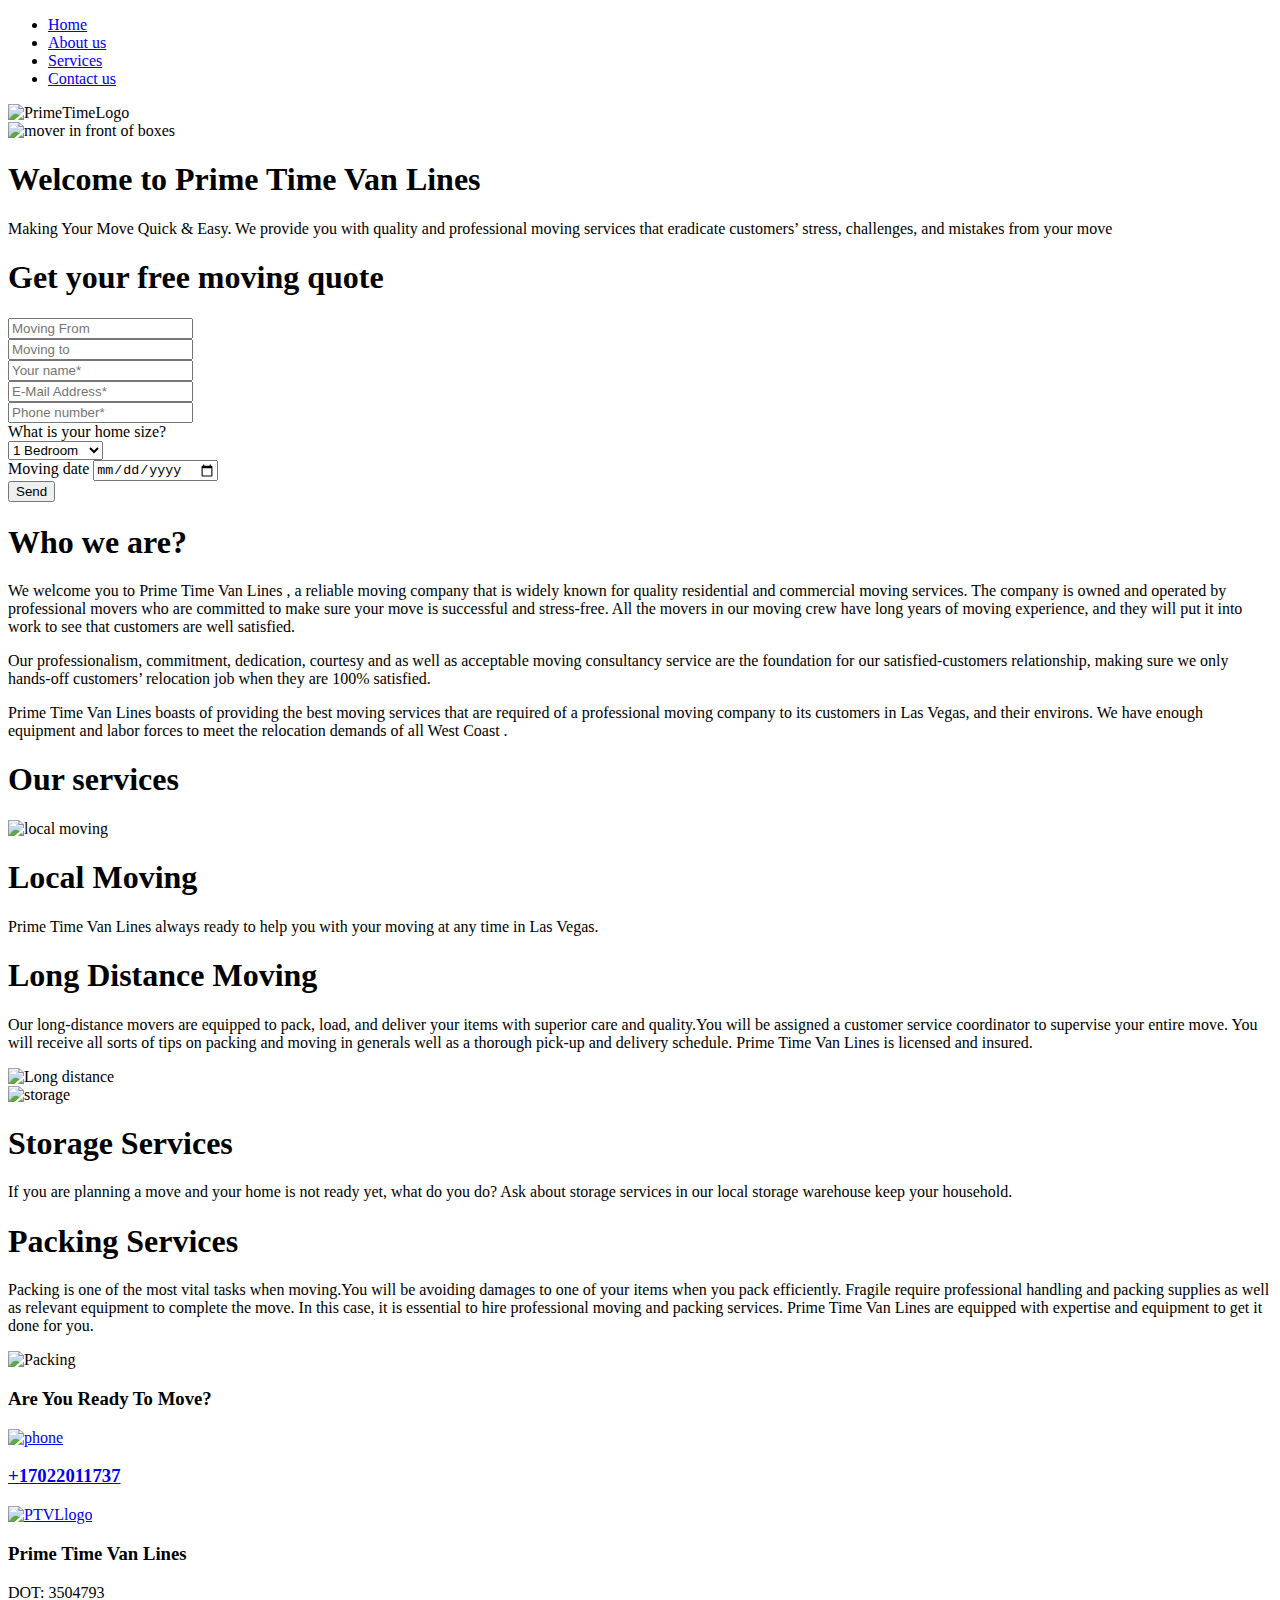
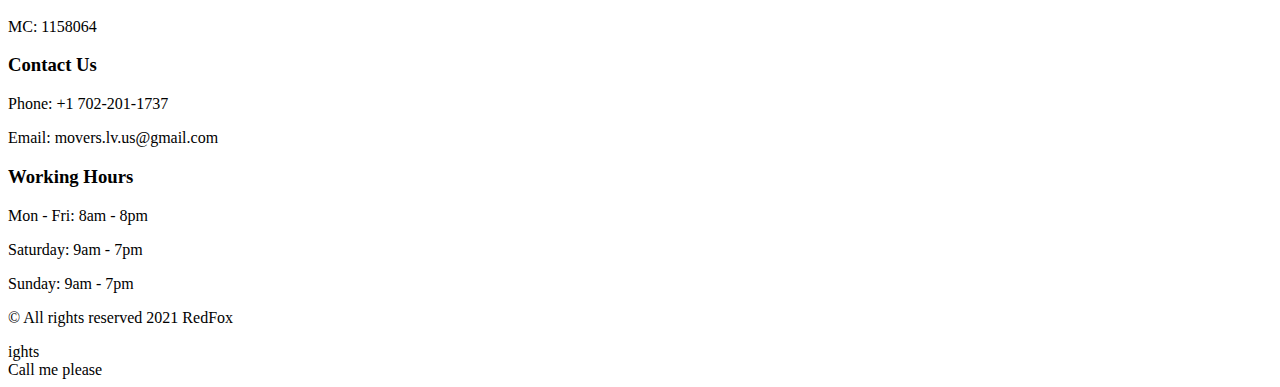
==== index.html @ 3e613876 "litle fix nav" ====
<!DOCTYPE html>
<html lang="en">
  <head>
    <meta charset="UTF-8" />
    <meta http-equiv="X-UA-Compatible" content="IE=edge" />
    <meta name="viewport" content="width=device-width, initial-scale=1.0" />
    <link
      rel="stylesheet"
      href="https://use.fontawesome.com/releases/v5.0.13/css/all.css"
    />
    <link rel="stylesheet" href="/src/css/style.css" />
    <title>PrimeTimeVanLines</title>
  </head>
  <body>
    <div class="wrapper">
      <header class="header">
        <div class="header__row">
          <nav class="header__menu menu">
            <div class="menu__icon icon-menu">
              <span></span>
              <span></span>
              <span></span>
            </div>
            <div class="menu__body">
              <ul class="menu__list">
                <li><a href="index.html" class="menu__link">Home</a></li>
                <li><a href="#about_us" class="menu__link">About us</a></li>
                <li><a href="#services" class="menu__link">Services</a></li>
                <li><a href="#contact_us" class="menu__link">Contact us</a></li>
              </ul>
            </div>
          </nav>
          <div class="header__logo">
            <img src="./src/assets/logo.jpg" alt="PrimeTimeLogo" />
          </div>
        </div>
      </header>
      <main class="page">
        <!-- header -->
        <!-- end header -->

        <!-- main page -->
        <div class="main_screen">
          <div class="main_screen_bg ibg">
            <img src="./src/assets/mainbg.jpg" alt="mover in front of boxes" />
            <div class="main_screen_cover"></div>
          </div>
          <div class="main_screen_content">
            <div class="main_screen_content_text">
              <h1>Welcome to Prime Time Van Lines</h1>
              <p>
                Making Your Move Quick & Easy. We provide you with quality and
                professional moving services that eradicate customers’ stress,
                challenges, and mistakes from your move
              </p>
            </div>
            <div class="main_screen_content_form">
              <div class="form">
                <form id="form" class="form__body">
                  <h1 class="form__title">Get your free moving quote</h1>
                  <div class="form__item__wrapper">
                    <div class="form__item">
                      <!-- <label for="movingFrom" class="form__label"
                        >Moving From</label
                      > -->
                      <input
                        type="text "
                        id="movingFrom"
                        name="movingFrom"
                        class="form__input _req"
                        placeholder="Moving From"
                      />
                    </div>

                    <div class="form__item">
                      <!-- <label for="movingTo" class="form__label"
                        >Moving To</label
                      > -->
                      <input
                        type="text "
                        id="movingTo"
                        name="movingTo"
                        class="form__input _req"
                        placeholder="Moving to"
                      />
                    </div>
                  </div>

                  <div class="form__item">
                    <!-- <label for="name" class="form__label">Your Name</label> -->
                    <input
                      type="text "
                      id="name"
                      name="name"
                      class="form__input _req"
                      placeholder="Your name*"
                    />
                  </div>
                  <div class="form__item">
                    <!-- <label for="email" class="form__label">Your Email</label> -->
                    <input
                      type="email "
                      id="email"
                      name="email"
                      class="form__input _req _email"
                      placeholder="E-Mail Address*"
                    />
                  </div>
                  <div class="form__item">
                    <!-- <label for="phone" class="form__label">Phone Number</label> -->
                    <input
                      type="text"
                      id="phone"
                      name="phone"
                      class="form__input _req"
                      placeholder="Phone number*"
                    />
                  </div>

                  <div class="form__item">
                    <div class="form__label">What is your home size?</div>
                    <!-- <div id="container2" data-type="input"></div> -->
                    <select name="homeSize" id="homeSize" class="select">
                      <option value="1Bedroom" selected>1 Bedroom</option>
                      <option value="2Bedroom">2 Bedroom</option>
                      <option value="3Bedroom">3 Bedroom</option>
                      <option value="4Bedroom">4 Bedroom</option>
                      <option value="4+Bedroom">4+ Bedroom</option>
                    </select>
                  </div>

                  <div class="form__item">
                    <label for="phone" class="form__label">Moving date</label>
                    <input
                      type="date"
                      name="movingDate"
                      id="movingDate"
                      class="form__input"
                      placeholder="Moving date"
                    />
                  </div>
                  <div class="form__item">
                    <button type="submit" class="form__button">Send</button>
                  </div>
                </form>
              </div>
            </div>
          </div>
        </div>
        <!-- end main page -->

        <!-- content -->
        <div class="content">
          <div class="container">
            <!-- About us block start -->
            <div class="about_us" id="about_us">
              <div class="about_us_title">
                <h1>Who we are?</h1>
              </div>
              <div class="about_us_title">
                <section class="text">
                  <p>
                    We welcome you to
                    <span class="bold_text">Prime Time Van Lines </span>, a
                    reliable moving company that is widely known for quality
                    residential and commercial moving services. The company is
                    owned and operated by professional movers who are committed
                    to make sure your move is successful and stress-free. All
                    the movers in our moving crew have long years of moving
                    experience, and they will put it into work to see that
                    customers are well satisfied.
                  </p>
                </section>
                <section class="text">
                  <p>
                    Our professionalism, commitment, dedication, courtesy and as
                    well as acceptable moving consultancy service are the
                    foundation for our satisfied-customers relationship, making
                    sure we only hands-off customers’ relocation job when they
                    are 100% satisfied.
                  </p>
                </section>
                <section class="text">
                  <p>
                    <span class="bold_text"> Prime Time Van Lines</span> boasts
                    of providing the best moving services that are required of a
                    professional moving company to its customers in Las Vegas,
                    and their environs. We have enough equipment and labor
                    forces to meet the relocation demands of all West Coast .
                  </p>
                </section>
              </div>
            </div>
            <!-- About us block end -->
          </div>

          <!-- Services block start -->
          <div class="service_container">
            <div class="services_title" id="services">
              <h1>Our services</h1>
            </div>
            <div class="services_wrapper">

            
            <section class="services">
              <div class="services__row reverse">
                <div class="services__column services__column_img ibg">
                  <img src="./src/assets/moving.png" alt="local moving" />
                </div>
                <div class="services__column">
                  <div class="services__content">
                    <div class="about_us">
                      <div class="about_us_title">
                        <h1>Local Moving</h1>
                      </div>
                      <div class="about_us_title">
                        <section class="text">
                          <p>
                            <span class="bold_text">Prime Time Van Lines </span
                            >always ready to help you with your moving at any
                            time in Las Vegas.
                          </p>
                        </section>
                      </div>
                    </div>
                  </div>
                </div>
              </div>
            </section>

            <section class="services">
              <div class="services__row">
                <div class="services__column">
                  <div class="services__content">
                    <div class="about_us">
                      <div class="about_us_title">
                        <h1>Long Distance Moving</h1>
                      </div>
                      <div class="about_us_title">
                        <section class="text">
                          <p>
                            Our long-distance movers are equipped to pack, load,
                            and deliver your items with superior care and
                            quality.You will be assigned a customer service
                            coordinator to supervise your entire move. You will
                            receive all sorts of tips on packing and moving in
                            generals well as a thorough pick-up and delivery
                            schedule. ​

                            <span class="bold_text">Prime Time Van Lines </span>
                            is licensed and insured.
                          </p>
                        </section>
                      </div>
                    </div>
                  </div>
                </div>
                <div class="services__column services__column_img ibg">
                  <img
                    src="./src/assets/longDistance.png"
                    alt="Long distance"
                  />
                </div>
              </div>
            </section>

            <section class="services">
              <div class="services__row reverse">
                <div class="services__column services__column_img ibg">
                  <img src="./src/assets/storage.png" alt="storage" />
                </div>
                <div class="services__column">
                  <div class="services__content">
                    <div class="about_us">
                      <div class="about_us_title">
                        <h1>Storage Services</h1>
                      </div>
                      <div class="about_us_title">
                        <section class="text">
                          <p>
                            If you are planning a move and your home is not
                            ready yet, what do you do? Ask about storage
                            services in our local storage warehouse keep your
                            household.
                          </p>
                        </section>
                      </div>
                    </div>
                  </div>
                </div>
              </div>
            </section>
            <section class="services">
              <div class="services__row">
                <div class="services__column">
                  <div class="services__content">
                    <div class="about_us">
                      <div class="about_us_title">
                        <h1>Packing Services</h1>
                      </div>
                      <div class="about_us_title">
                        <section class="text">
                          <p>
                            Packing is one of the most vital tasks when
                            moving.You will be avoiding damages to one of your
                            items when you pack efficiently. Fragile require
                            professional handling and packing supplies as well
                            as relevant equipment to complete the move. In this
                            case, it is essential to hire professional moving
                            and packing services.
                            <span class="bold_text">Prime Time Van Lines </span>
                            are equipped with expertise and equipment to get it
                            done for you.
                          </p>
                        </section>
                      </div>
                    </div>
                  </div>
                </div>
                <div class="services__column services__column_img ibg">
                  <img src="./src/assets/packing.png" alt="Packing" />
                </div>
              </div>
            </section>
            </div>
          </div>
          <!-- Services block end -->
        </div>
        <!-- content -->
        <!-- Ready to move start-->
        <div class="readytomove_container">
          <div class="readytomove_text">
            <h3>Are You Ready To Move?</h3>
          </div>
          <div class="readytomove_phone">
            <a href="tel:+17022011737">
              <div class="number_wrapper">
                <div class="number_icon">
                  <img src="./src/assets/telephone-forward.svg" alt="phone" />
                </div>
                <div class="number_phone">
                  <h3>+17022011737</h3>
                </div>
              </div>
            </a>
          </div>
        </div>
        <!-- Ready to move end -->

        <!-- footer -->
        <footer class="footer" id='contact_us'>
          <div class="footer_row">
            <div class="footer_col">
              <div class="footer_col_info">
                <div class="footer_col_info_logo ">
                  <a href="index.html">
                    <img src="./src/assets/darklogo.png" alt="PTVLlogo" />
                  </a>
                </div>
                <div class="footer_col_info_dot">
                  <h3>Prime Time Van Lines</h3>
                  <p>DOT: 3504793</p>
                  <p>MC: 1158064</p>
                </div>
              </div>
            </div>
            <div class="footer_col">
              <div class="footer_col_info">
                <div class="footer_col_info_dot">
                  <h3>Contact Us</h3>
                  <p>Phone: +1 702-201-1737</p>
                  <p>Email: movers.lv.us@gmail.com</p>
                </div>
              </div>
            </div>
            <div class="footer_col">
              <div class="footer_col_info">
                <div class="footer_col_info_dot">
                  <h3>Working Hours</h3>
                  <p>Mon - Fri: 8am - 8pm</p>
                  <p>Saturday: 9am - 7pm</p>
                  <p>Sunday: 9am - 7pm</p>
                </div>
              </div>
            </div>
          </div>
          <div class="footer_row">
            <div class="footer_rights">
              <p>&#169 All rights reserved 2021 RedFox</p>
            </div>
            ights
          </div>
        </footer>
        <!-- end footer -->
      </main>
    </div>
    <div class="callme">
      Call me please
    </div>

    <script src="https://code.jquery.com/jquery-3.5.1.min.js"></script>
    <script src="./scripts/scripts.js"></script>
    <script src="./scripts/form.js"></script>
  </body>
</html>
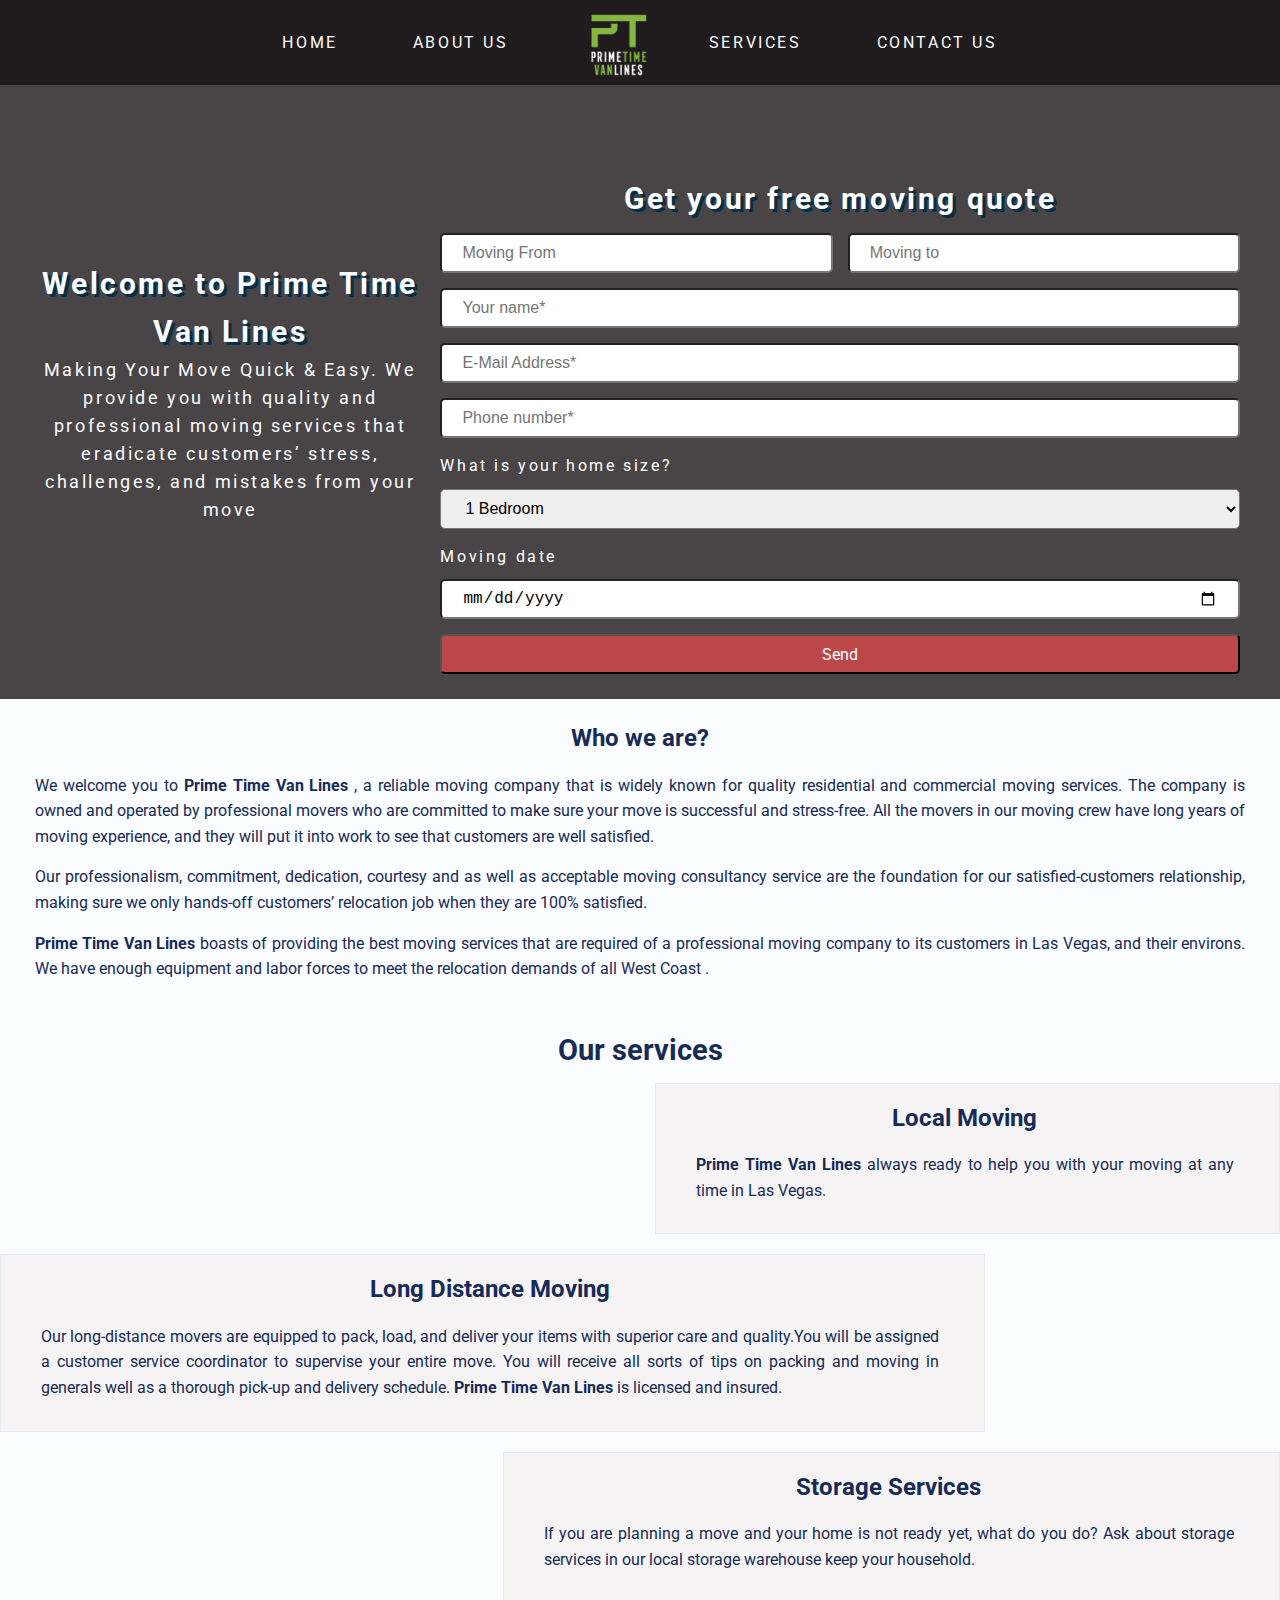
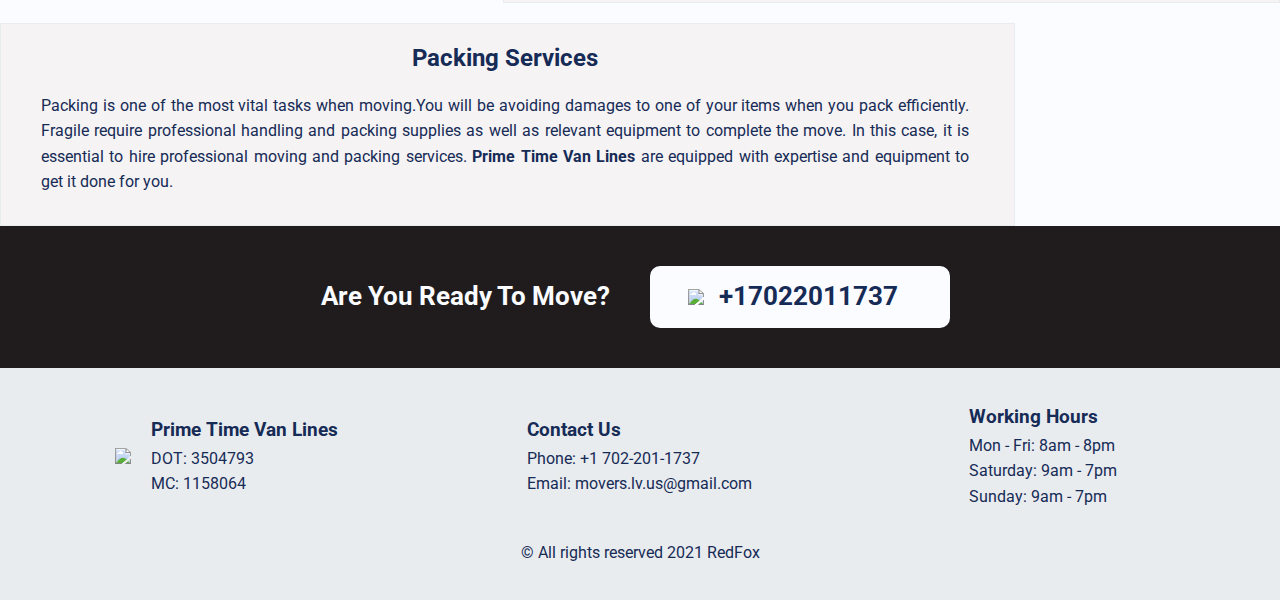
==== commit 44952f40: "mobile version fix + smooth scroll" ====
--- a/index.html
+++ b/index.html
@@ -13,7 +13,7 @@
   </head>
   <body>
     <div class="wrapper">
-      <header class="header">
+      <header class="header" id='home'>
         <div class="header__row">
           <nav class="header__menu menu">
             <div class="menu__icon icon-menu">
@@ -23,7 +23,7 @@
             </div>
             <div class="menu__body">
               <ul class="menu__list">
-                <li><a href="index.html" class="menu__link">Home</a></li>
+                <li><a href="#home" class="menu__link">Home</a></li>
                 <li><a href="#about_us" class="menu__link">About us</a></li>
                 <li><a href="#services" class="menu__link">Services</a></li>
                 <li><a href="#contact_us" class="menu__link">Contact us</a></li>
@@ -31,7 +31,7 @@
             </div>
           </nav>
           <div class="header__logo">
-            <img src="./src/assets/logo.jpg" alt="PrimeTimeLogo" />
+            <img src="./src/assets/sasha.png" alt="PrimeTimeLogo" />
           </div>
         </div>
       </header>
@@ -155,7 +155,7 @@
             <!-- About us block start -->
             <div class="about_us" id="about_us">
               <div class="about_us_title">
-                <h1>Who we are?</h1>
+                <h2>Who we are?</h2>
               </div>
               <div class="about_us_title">
                 <section class="text">
@@ -197,7 +197,7 @@
           <!-- Services block start -->
           <div class="service_container">
             <div class="services_title" id="services">
-              <h1>Our services</h1>
+              <h2>Our services</h2>
             </div>
             <div class="services_wrapper">
 
@@ -211,7 +211,7 @@
                   <div class="services__content">
                     <div class="about_us">
                       <div class="about_us_title">
-                        <h1>Local Moving</h1>
+                        <h2>Local Moving</h2>
                       </div>
                       <div class="about_us_title">
                         <section class="text">
@@ -234,7 +234,7 @@
                   <div class="services__content">
                     <div class="about_us">
                       <div class="about_us_title">
-                        <h1>Long Distance Moving</h1>
+                        <h2>Long Distance Moving</h2>
                       </div>
                       <div class="about_us_title">
                         <section class="text">
@@ -273,7 +273,7 @@
                   <div class="services__content">
                     <div class="about_us">
                       <div class="about_us_title">
-                        <h1>Storage Services</h1>
+                        <h2>Storage Services</h2>
                       </div>
                       <div class="about_us_title">
                         <section class="text">
@@ -296,7 +296,7 @@
                   <div class="services__content">
                     <div class="about_us">
                       <div class="about_us_title">
-                        <h1>Packing Services</h1>
+                        <h2>Packing Services</h2>
                       </div>
                       <div class="about_us_title">
                         <section class="text">
@@ -348,8 +348,9 @@
         <!-- Ready to move end -->
 
         <!-- footer -->
-        <footer class="footer" id='contact_us'>
-          <div class="footer_row">
+        <footer class="footer">
+          <div id='contact_us'>
+           <div class="footer_row">
             <div class="footer_col">
               <div class="footer_col_info">
                 <div class="footer_col_info_logo ">
@@ -383,9 +384,11 @@
                 </div>
               </div>
             </div>
-          </div>
-          <div class="footer_row">
-            <div class="footer_rights">
+           </div>
+          </div>
+           
+           <div class="footer_row">
+             <div class="footer_rights">
               <p>&#169 All rights reserved 2021 RedFox</p>
             </div>
             ights
@@ -394,9 +397,13 @@
         <!-- end footer -->
       </main>
     </div>
-    <div class="callme">
-      Call me please
-    </div>
+    <a href="#home">
+    <div class="gotobtn" id="goToHome">
+        <div class="btn_icon">
+          <i class="fas fa-chevron-up"></i>
+        </div>
+      </div>
+    </a>
 
     <script src="https://code.jquery.com/jquery-3.5.1.min.js"></script>
     <script src="./scripts/scripts.js"></script>
--- a/src/css/style.css
+++ b/src/css/style.css
@@ -0,0 +1,1239 @@
+@import url("https://fonts.googleapis.com/css2?family=Roboto:wght@300;400;500&display=swap");
+@import url("https://fonts.googleapis.com/css2?family=Roboto:wght@300;400;500&display=swap");
+@import url("https://fonts.googleapis.com/css2?family=Roboto:wght@300;400;500&display=swap");
+@import url("https://fonts.googleapis.com/css2?family=Roboto:wght@300;400;500&display=swap");
+@import url("https://fonts.googleapis.com/css2?family=Roboto:wght@300;400;500&display=swap");
+@import url("https://fonts.googleapis.com/css2?family=Roboto:wght@300;400;500&display=swap");
+@import url("https://fonts.googleapis.com/css2?family=Roboto:wght@300;400;500&display=swap");
+@import url("https://fonts.googleapis.com/css2?family=Roboto:wght@300;400;500&display=swap");
+@import url("https://fonts.googleapis.com/css2?family=Roboto:wght@300;400;500&display=swap");
+.ibg {
+  background-repeat: no-repeat;
+  background-size: cover;
+  background-position: center;
+}
+
+.ibg img {
+  display: none;
+}
+
+.header {
+  width: 100%;
+  left: 0;
+  top: 0px;
+  background-color: #201c1d;
+}
+
+.header__row {
+  display: -webkit-box;
+  display: -ms-flexbox;
+  display: flex;
+  -webkit-box-orient: vertical;
+  -webkit-box-direction: normal;
+      -ms-flex-direction: column;
+          flex-direction: column;
+  font-size: 0;
+  -webkit-box-pack: center;
+      -ms-flex-pack: center;
+          justify-content: center;
+  -webkit-box-align: center;
+      -ms-flex-align: center;
+          align-items: center;
+  height: 85px;
+}
+
+.header__logo {
+  position: absolute;
+  left: 50%;
+  top: 0px;
+  -webkit-transform: translate(-75%, 0);
+          transform: translate(-75%, 0);
+}
+
+.header__logo img {
+  height: 90px;
+}
+
+@media (max-width: 805px) {
+  .header__logo {
+    position: absolute;
+    left: 50%;
+    top: 0px;
+    -webkit-transform: translate(-50%, 0);
+            transform: translate(-50%, 0);
+    z-index: 5;
+  }
+  .header__logo img {
+    height: 85px;
+  }
+}
+
+.menu__icon {
+  z-index: 5;
+}
+
+.menu__body.active {
+  z-index: 5;
+}
+
+.menu__list {
+  position: relative;
+  top: 30%;
+  display: -webkit-box;
+  display: -ms-flexbox;
+  display: flex;
+  font-size: 0;
+}
+
+.menu__list li {
+  padding: 0 37.5px;
+}
+
+.menu__list li:nth-child(2) {
+  padding: 0 100px 0 37.5px;
+}
+
+.menu__list li:nth-child(3) {
+  padding: 0 37.5px 0 100px;
+}
+
+.menu__link {
+  height: 10px;
+  color: #fafcff;
+  font-size: 1rem;
+  text-transform: uppercase;
+  letter-spacing: 2.6px;
+  text-decoration: none;
+  -webkit-transition: all 0.3s ease-in-out;
+  transition: all 0.3s ease-in-out;
+}
+
+.menu__link:hover {
+  color: #55a630;
+}
+
+@media (max-width: 805px) {
+  .menu__body {
+    position: fixed;
+    width: 100%;
+    height: 100%;
+    left: 0;
+    top: 0;
+    background-color: #162b56;
+    padding: 0;
+    overflow: auto;
+    -webkit-transform: translate(0px, -100%);
+            transform: translate(0px, -100%);
+    -webkit-transition: all 0.3s ease-in-out;
+    transition: all 0.3s ease-in-out;
+    z-index: 5;
+  }
+  .menu__body.active {
+    -webkit-transform: translate(0);
+            transform: translate(0);
+    z-index: 5;
+  }
+  .menu__list {
+    -webkit-box-orient: vertical;
+    -webkit-box-direction: normal;
+        -ms-flex-direction: column;
+            flex-direction: column;
+    -webkit-box-pack: center;
+        -ms-flex-pack: center;
+            justify-content: center;
+    -webkit-box-align: center;
+        -ms-flex-align: center;
+            align-items: center;
+  }
+  .menu__list li {
+    padding: 0 0 35px 0;
+  }
+  .menu__list li:nth-child(2), .menu__list li:nth-child(3) {
+    padding: 0 0 35px 0;
+  }
+  .menu__link {
+    font-size: 1.1rem;
+  }
+}
+
+@media (max-width: 805px) {
+  .icon-menu {
+    display: block;
+    position: absolute;
+    top: 30px;
+    right: 25px;
+    width: 30px;
+    height: 18px;
+    cursor: pointer;
+    z-index: 6;
+  }
+  .icon-menu span {
+    -webkit-transition: all 0.3s ease;
+    transition: all 0.3s ease;
+    top: 8px;
+    left: 0;
+    position: absolute;
+    width: 100%;
+    height: 2px;
+    background-color: #fff;
+    z-index: 6;
+  }
+  .icon-menu span:first-child {
+    z-index: 6;
+    top: 0px;
+  }
+  .icon-menu span:last-child {
+    top: auto;
+    z-index: 6;
+    bottom: 0px;
+  }
+  .icon-menu.active span {
+    z-index: 6;
+    -webkit-transform: scale(0);
+            transform: scale(0);
+  }
+  .icon-menu.active span:first-child {
+    -webkit-transform: rotate(-45deg);
+            transform: rotate(-45deg);
+    z-index: 6;
+    top: 8px;
+  }
+  .icon-menu.active span:last-child {
+    -webkit-transform: rotate(45deg);
+            transform: rotate(45deg);
+    z-index: 5;
+    bottom: 8px;
+  }
+}
+
+.content {
+  background-color: #fafcff;
+}
+
+.form {
+  display: -webkit-box;
+  display: -ms-flexbox;
+  display: flex;
+  width: 100%;
+  max-width: 1100px;
+  color: #fff;
+  display: flex;
+  padding: 20px 40px 20px 0px;
+}
+
+@media (max-width: 805px) {
+  .form {
+    -webkit-box-align: end;
+        -ms-flex-align: end;
+            align-items: end;
+    -webkit-box-pack: end;
+        -ms-flex-pack: end;
+            justify-content: end;
+    width: 100%;
+    padding: 20px;
+    padding-top: 0;
+  }
+}
+
+@media (max-width: 376px) {
+  .form {
+    width: 100%;
+    -webkit-box-align: start;
+        -ms-flex-align: start;
+            align-items: start;
+  }
+}
+
+.form * {
+  outline: none;
+}
+
+.form__body {
+  position: relative;
+  display: -webkit-box;
+  display: -ms-flexbox;
+  display: flex;
+  -webkit-box-orient: vertical;
+  -webkit-box-direction: normal;
+      -ms-flex-direction: column;
+          flex-direction: column;
+  width: 100%;
+  margin-top: 70px;
+}
+
+@media (max-width: 805px) {
+  .form__body {
+    margin-top: 0px;
+  }
+}
+
+.form__body::after {
+  content: '';
+  position: absolute;
+  top: 0;
+  left: 0;
+  width: 100%;
+  height: 100%;
+  background: rgba(51, 51, 51, 0.12) url("/src/assets/loader.gif") center/150px no-repeat;
+  opacity: 0;
+  visibility: hidden;
+  -webkit-transition: all 0.3s ease;
+  transition: all 0.3s ease;
+}
+
+.form__body._sending::after {
+  opacity: 1;
+  visibility: visible;
+}
+
+.form__title {
+  font-size: 30px;
+  text-align: center;
+  text-shadow: 3px 3px #003049;
+  margin-bottom: 10px;
+}
+
+@media (max-width: 376px) {
+  .form__title {
+    font-size: 1.4rem;
+  }
+}
+
+.form__item__wrapper {
+  display: -webkit-box;
+  display: -ms-flexbox;
+  display: flex;
+  width: 100%;
+}
+
+.form__item__wrapper .form__item:first-child {
+  margin-right: 15px;
+}
+
+.form__item__wrapper:first-child {
+  margin: 30px;
+}
+
+.form__item {
+  width: 100%;
+  margin: 0 0px 5px 0;
+}
+
+.form__label {
+  font-size: 1rem;
+  display: block;
+  margin-bottom: 10px;
+}
+
+.form__input {
+  height: 40px;
+  padding: 0 20px;
+  margin: 0 0 10px 0;
+  border-radius: 5px;
+  width: 100%;
+  font-size: 16px;
+  -webkit-transition: all 0.3s ease;
+  transition: all 0.3s ease;
+}
+
+.form__input:focus {
+  -webkit-box-shadow: 0 0 15px #fafcff;
+          box-shadow: 0 0 15px #fafcff;
+}
+
+.form__input._error {
+  -webkit-box-shadow: 0 0 10px red;
+          box-shadow: 0 0 10px red;
+}
+
+.select {
+  height: 40px;
+  padding: 0 20px;
+  margin: 0 0 10px 0;
+  border-radius: 5px;
+  width: 100%;
+  font-size: 16px;
+}
+
+.form__button {
+  width: 100%;
+  display: -webkit-box;
+  display: -ms-flexbox;
+  display: flex;
+  -webkit-box-pack: center;
+      -ms-flex-pack: center;
+          justify-content: center;
+  -webkit-box-align: center;
+      -ms-flex-align: center;
+          align-items: center;
+  min-height: 40px;
+  border-radius: 5px;
+  background-color: #bc4749;
+  color: #fff;
+  font-size: 1rem;
+  font-family: 'Roboto', sans-serif;
+  -webkit-transition: all 0.3s ease-in-out;
+  transition: all 0.3s ease-in-out;
+}
+
+@media (max-width: 805px) {
+  .form__button {
+    background-color: #55a630;
+  }
+}
+
+.form__button:hover {
+  background-color: #55a630;
+}
+
+.form__button:active {
+  top: 3px;
+  -webkit-box-shadow: 0 2px 0 #003049;
+          box-shadow: 0 2px 0 #003049;
+}
+
+.loading {
+  height: 100%;
+  width: 100%;
+}
+
+.about_us {
+  display: -webkit-box;
+  display: -ms-flexbox;
+  display: flex;
+  -webkit-box-orient: vertical;
+  -webkit-box-direction: normal;
+      -ms-flex-direction: column;
+          flex-direction: column;
+  -webkit-box-pack: center;
+      -ms-flex-pack: center;
+          justify-content: center;
+  -webkit-box-align: center;
+      -ms-flex-align: center;
+          align-items: center;
+  color: #162b56;
+  padding: 5px 20px;
+}
+
+@media (max-width: 805px) {
+  .about_us {
+    padding: 10px 10px;
+  }
+}
+
+.about_us_title {
+  font-size: 1rem;
+  text-align: justify;
+}
+
+.text {
+  margin: 15px 0;
+}
+
+.text .bold_text {
+  font-weight: bold;
+}
+
+.service_container {
+  padding: 0;
+  display: -webkit-box;
+  display: -ms-flexbox;
+  display: flex;
+  -webkit-box-orient: vertical;
+  -webkit-box-direction: normal;
+      -ms-flex-direction: column;
+          flex-direction: column;
+}
+
+.services_wrapper {
+  display: -webkit-box;
+  display: -ms-flexbox;
+  display: flex;
+  -webkit-box-orient: vertical;
+  -webkit-box-direction: normal;
+      -ms-flex-direction: column;
+          flex-direction: column;
+}
+
+@media (min-width: 1450px) {
+  .services_wrapper {
+    -webkit-box-orient: horizontal;
+    -webkit-box-direction: normal;
+        -ms-flex-direction: row;
+            flex-direction: row;
+    -ms-flex-wrap: wrap;
+        flex-wrap: wrap;
+  }
+}
+
+.services {
+  margin-bottom: 20px;
+}
+
+.services:last-child {
+  margin-bottom: 0;
+}
+
+@media (min-width: 1450px) {
+  .services {
+    display: -webkit-box;
+    display: -ms-flexbox;
+    display: flex;
+    -ms-flex-wrap: wrap;
+        flex-wrap: wrap;
+    width: 50%;
+    margin-bottom: 20px;
+  }
+  .services:nth-child(3) {
+    margin-bottom: 0;
+  }
+}
+
+.services_title {
+  font-size: 1.2rem;
+  color: #162b56;
+  text-align: center;
+  padding: 10px;
+}
+
+.services__row {
+  width: 100%;
+  display: -webkit-box;
+  display: -ms-flexbox;
+  display: flex;
+  -webkit-box-orient: horizontal;
+  -webkit-box-direction: normal;
+      -ms-flex-direction: row;
+          flex-direction: row;
+}
+
+@media (max-width: 805px) {
+  .services__row {
+    -webkit-box-orient: vertical;
+    -webkit-box-direction: normal;
+        -ms-flex-direction: column;
+            flex-direction: column;
+  }
+}
+
+@media (min-width: 1450px) {
+  .services__row {
+    display: -webkit-box;
+    display: -ms-flexbox;
+    display: flex;
+    -webkit-box-orient: vertical;
+    -webkit-box-direction: normal;
+        -ms-flex-direction: column;
+            flex-direction: column;
+  }
+}
+
+@media (min-width: 1450px) {
+  .services__column {
+    height: 50%;
+  }
+}
+
+.services__column_img {
+  -webkit-box-flex: 0;
+      -ms-flex: 0 1 60%;
+          flex: 0 1 60%;
+}
+
+@media (max-width: 805px) {
+  .services__column_img {
+    height: auto;
+    padding: 20%;
+  }
+}
+
+@media (min-width: 1450px) {
+  .services__column_img {
+    padding: 35%;
+  }
+}
+
+.services__content {
+  display: -webkit-box;
+  display: -ms-flexbox;
+  display: flex;
+  -webkit-box-align: center;
+      -ms-flex-align: center;
+          align-items: center;
+  -webkit-box-pack: center;
+      -ms-flex-pack: center;
+          justify-content: center;
+  padding: 10px 25px 10px 20px;
+  text-align: center;
+  background-color: #f5f3f4;
+  border: 1px solid #e9ecef;
+}
+
+@media (max-width: 805px) {
+  .services__content {
+    padding: 10px;
+  }
+}
+
+@media (max-width: 376px) {
+  .services__content {
+    padding: 0px;
+  }
+}
+
+@media (min-width: 1450px) {
+  .services__content {
+    height: 100%;
+  }
+}
+
+@media (max-width: 805px) {
+  .reverse {
+    -webkit-box-orient: vertical;
+    -webkit-box-direction: reverse;
+        -ms-flex-direction: column-reverse;
+            flex-direction: column-reverse;
+  }
+}
+
+@media (min-width: 1450px) {
+  .reverse {
+    -webkit-box-orient: vertical;
+    -webkit-box-direction: reverse;
+        -ms-flex-direction: column-reverse;
+            flex-direction: column-reverse;
+  }
+}
+
+.readytomove_container {
+  display: -webkit-box;
+  display: -ms-flexbox;
+  display: flex;
+  -webkit-box-orient: horizontal;
+  -webkit-box-direction: normal;
+      -ms-flex-direction: row;
+          flex-direction: row;
+  height: 100%;
+  width: 100%;
+  -webkit-box-align: center;
+      -ms-flex-align: center;
+          align-items: center;
+  -webkit-box-pack: center;
+      -ms-flex-pack: center;
+          justify-content: center;
+  background-color: #201c1d;
+  padding: 20px;
+}
+
+@media (max-width: 805px) {
+  .readytomove_container {
+    -webkit-box-orient: vertical;
+    -webkit-box-direction: normal;
+        -ms-flex-direction: column;
+            flex-direction: column;
+  }
+}
+
+@media (max-width: 376px) {
+  .readytomove_container {
+    padding: 10px;
+  }
+}
+
+.readytomove_text {
+  font-size: 1.4rem;
+  color: #fafcff;
+  width: 50%;
+  text-align: end;
+  padding: 30px;
+}
+
+@media (max-width: 805px) {
+  .readytomove_text {
+    text-align: center;
+    width: 100%;
+    padding: 10px;
+  }
+}
+
+.readytomove_phone {
+  display: block;
+  width: 50%;
+  padding: 10px;
+}
+
+@media (max-width: 805px) {
+  .readytomove_phone {
+    width: 80%;
+    padding: 5px;
+  }
+}
+
+@media (max-width: 376px) {
+  .readytomove_phone {
+    width: 100%;
+  }
+}
+
+.number_wrapper {
+  cursor: pointer;
+  display: -webkit-box;
+  display: -ms-flexbox;
+  display: flex;
+  -webkit-box-align: center;
+      -ms-flex-align: center;
+          align-items: center;
+  -webkit-box-pack: center;
+      -ms-flex-pack: center;
+          justify-content: center;
+  background-color: #fafcff;
+  width: 50%;
+  border-radius: 10px;
+  padding: 10px 20px;
+  color: #162b56;
+  -webkit-transition: all 0.3s ease-in-out;
+  transition: all 0.3s ease-in-out;
+}
+
+.number_wrapper:hover {
+  background-color: #55a630;
+  color: #e9ecef;
+}
+
+@media (max-width: 1130px) {
+  .number_wrapper {
+    width: 70%;
+  }
+}
+
+@media (max-width: 805px) {
+  .number_wrapper {
+    background-color: #55a630;
+    color: #e9ecef;
+    width: 100%;
+  }
+}
+
+@media (max-width: 376px) {
+  .number_wrapper {
+    width: 100%;
+  }
+}
+
+.number_phone {
+  font-size: 1.4rem;
+  margin: 0 15px;
+}
+
+.number_icon {
+  height: 100%;
+}
+
+.number_icon img {
+  height: 25px;
+  -o-object-fit: cover;
+     object-fit: cover;
+}
+
+.footer {
+  display: -webkit-box;
+  display: -ms-flexbox;
+  display: flex;
+  -webkit-box-orient: vertical;
+  -webkit-box-direction: normal;
+      -ms-flex-direction: column;
+          flex-direction: column;
+  width: 100%;
+  width: 100%;
+  padding: 20px;
+}
+
+@media (max-width: 435px) {
+  .footer {
+    padding-top: 0;
+  }
+}
+
+.footer_row {
+  display: -webkit-box;
+  display: -ms-flexbox;
+  display: flex;
+  -webkit-box-orient: horizontal;
+  -webkit-box-direction: normal;
+      -ms-flex-direction: row;
+          flex-direction: row;
+  -webkit-box-align: center;
+      -ms-flex-align: center;
+          align-items: center;
+  -webkit-box-pack: center;
+      -ms-flex-pack: center;
+          justify-content: center;
+  padding: 15px;
+  width: 100%;
+}
+
+@media (max-width: 435px) {
+  .footer_row:last-child {
+    padding-bottom: 0;
+    margin-top: 10px;
+  }
+}
+
+@media (max-width: 920px) {
+  .footer_row {
+    -webkit-box-orient: vertical;
+    -webkit-box-direction: normal;
+        -ms-flex-direction: column;
+            flex-direction: column;
+    -webkit-box-align: start;
+        -ms-flex-align: start;
+            align-items: start;
+    padding-top: 0;
+  }
+}
+
+.footer_col {
+  display: -webkit-box;
+  display: -ms-flexbox;
+  display: flex;
+  width: 100%;
+}
+
+.footer_col_info {
+  display: -webkit-box;
+  display: -ms-flexbox;
+  display: flex;
+  -webkit-box-align: center;
+      -ms-flex-align: center;
+          align-items: center;
+  -webkit-box-pack: center;
+      -ms-flex-pack: center;
+          justify-content: center;
+  width: 100%;
+}
+
+@media (max-width: 920px) {
+  .footer_col_info {
+    margin-top: 25px;
+    -webkit-box-pack: start;
+        -ms-flex-pack: start;
+            justify-content: start;
+  }
+}
+
+.footer_col_info_dot {
+  margin: 0 20px;
+  font-size: 1rem;
+  color: #162b56;
+  -webkit-box-align: center;
+      -ms-flex-align: center;
+          align-items: center;
+}
+
+@media (max-width: 435px) {
+  .footer_col_info {
+    -webkit-box-orient: vertical;
+    -webkit-box-direction: normal;
+        -ms-flex-direction: column;
+            flex-direction: column;
+    -webkit-box-pack: start;
+        -ms-flex-pack: start;
+            justify-content: start;
+    -webkit-box-align: start;
+        -ms-flex-align: start;
+            align-items: start;
+  }
+}
+
+@media (max-width: 920px) {
+  .footer_col_info_logo {
+    margin: 0 20px;
+  }
+}
+
+@media (max-width: 435px) {
+  .footer_col_info_logo {
+    margin: 20px;
+  }
+}
+
+.footer_col img {
+  height: 80px;
+}
+
+.footer_rights {
+  display: -webkit-box;
+  display: -ms-flexbox;
+  display: flex;
+  -webkit-box-align: center;
+      -ms-flex-align: center;
+          align-items: center;
+  text-align: center;
+  -webkit-box-pack: center;
+      -ms-flex-pack: center;
+          justify-content: center;
+  width: 100%;
+  font-size: 1rem;
+  color: #162b56;
+}
+
+* {
+  -webkit-box-sizing: border-box;
+          box-sizing: border-box;
+  margin: 0;
+  padding: 0;
+}
+
+html {
+  height: 100%;
+}
+
+body {
+  background-color: #e9ecef;
+  color: #162b56;
+  font-family: 'Roboto', sans-serif;
+  line-height: 1.6;
+  height: 100%;
+  overflow-x: hidden;
+  overflow-y: scroll;
+  z-index: -2;
+}
+
+body.lock {
+  overflow: hidden;
+}
+
+.wrapper {
+  overflow: hidden;
+  min-height: 100%;
+}
+
+.container {
+  display: -webkit-box;
+  display: -ms-flexbox;
+  display: flex;
+  -webkit-box-align: center;
+      -ms-flex-align: center;
+          align-items: center;
+  -webkit-box-pack: center;
+      -ms-flex-pack: center;
+          justify-content: center;
+  max-width: 100%;
+  padding: 15px 15px;
+}
+
+@media (max-width: 376px) {
+  .container {
+    padding: 5px 5px;
+  }
+}
+
+a {
+  text-decoration: none;
+}
+
+.page {
+  width: 100%;
+  min-height: 100%;
+  display: -webkit-box;
+  display: -ms-flexbox;
+  display: flex;
+  font-size: 0;
+  -webkit-box-orient: vertical;
+  -webkit-box-direction: normal;
+      -ms-flex-direction: column;
+          flex-direction: column;
+  margin: 0;
+  padding: 0;
+}
+
+.main_screen {
+  display: -webkit-box;
+  display: -ms-flexbox;
+  display: flex;
+  -webkit-box-orient: vertical;
+  -webkit-box-direction: normal;
+      -ms-flex-direction: column;
+          flex-direction: column;
+  min-height: 100%;
+  position: relative;
+  top: 0;
+  left: 0;
+  min-width: 100%;
+}
+
+.main_screen_bg {
+  position: absolute;
+  width: 100%;
+  min-height: 100%;
+  -webkit-box-flex: 1;
+      -ms-flex: 1 0 100%;
+          flex: 1 0 100%;
+  top: 0;
+  left: 0;
+  -ms-flex-wrap: wrap;
+      flex-wrap: wrap;
+  margin: 0;
+  padding: 0;
+  z-index: -1;
+}
+
+@media (max-width: 805px) {
+  .main_screen_bg {
+    display: none;
+  }
+}
+
+.main_screen_cover {
+  position: absolute;
+  background-color: #201c1d;
+  min-height: 100%;
+  width: 100%;
+  top: 0;
+  left: 0;
+  opacity: 0.8;
+  -ms-flex-wrap: wrap;
+      flex-wrap: wrap;
+  margin: 0;
+  padding: 0;
+  z-index: -1;
+}
+
+.main_screen_content {
+  display: -webkit-box;
+  display: -ms-flexbox;
+  display: flex;
+  -webkit-box-orient: horizontal;
+  -webkit-box-direction: normal;
+      -ms-flex-direction: row;
+          flex-direction: row;
+  -webkit-box-pack: start;
+      -ms-flex-pack: start;
+          justify-content: start;
+  min-height: 100%;
+  width: 100%;
+  padding: 0px;
+  letter-spacing: 2.6px;
+}
+
+.main_screen_content_text {
+  display: -webkit-box;
+  display: -ms-flexbox;
+  display: flex;
+  -webkit-box-orient: vertical;
+  -webkit-box-direction: normal;
+      -ms-flex-direction: column;
+          flex-direction: column;
+  -webkit-box-pack: center;
+      -ms-flex-pack: center;
+          justify-content: center;
+  -webkit-box-align: center;
+      -ms-flex-align: center;
+          align-items: center;
+  text-align: center;
+  width: 50%;
+  padding: 10px 20px 10px 40px;
+}
+
+.main_screen_content_text h1 {
+  color: #fafcff;
+  font-size: 30px;
+  text-shadow: 3px 3px #003049;
+}
+
+.main_screen_content_text p {
+  color: #fafcff;
+  font-size: 1.1rem;
+  text-align: center;
+}
+
+@media (max-width: 805px) {
+  .main_screen_content_text {
+    display: -webkit-box;
+    display: -ms-flexbox;
+    display: flex;
+    width: 100%;
+    padding-bottom: 20px;
+    -webkit-box-pack: center;
+        -ms-flex-pack: center;
+            justify-content: center;
+    letter-spacing: 0;
+    margin-top: 50px;
+  }
+  .main_screen_content_text h1 {
+    font-size: 2rem;
+    text-shadow: 3px 3px #003049;
+  }
+}
+
+@media (max-width: 582px) {
+  .main_screen_content_text {
+    display: -webkit-box;
+    display: -ms-flexbox;
+    display: flex;
+    width: 100%;
+    -webkit-box-pack: end;
+        -ms-flex-pack: end;
+            justify-content: end;
+    letter-spacing: 0;
+    padding-bottom: 0;
+  }
+}
+
+.main_screen_content_form {
+  display: -webkit-box;
+  display: -ms-flexbox;
+  display: flex;
+  -webkit-box-pack: center;
+      -ms-flex-pack: center;
+          justify-content: center;
+  -webkit-box-align: center;
+      -ms-flex-align: center;
+          align-items: center;
+  width: 100%;
+  height: 100%;
+}
+
+@media (max-width: 805px) {
+  .main_screen_content_form {
+    width: 100%;
+    padding: 0;
+    -webkit-box-align: start;
+        -ms-flex-align: start;
+            align-items: start;
+  }
+}
+
+@media (max-width: 376px) {
+  .main_screen_content_form {
+    margin-top: 20px;
+  }
+}
+
+@media (max-width: 805px) {
+  .main_screen_content {
+    width: 100%;
+    margin: 0;
+    display: -webkit-box;
+    display: -ms-flexbox;
+    display: flex;
+    -webkit-box-pack: start;
+        -ms-flex-pack: start;
+            justify-content: start;
+    -webkit-box-align: start;
+        -ms-flex-align: start;
+            align-items: start;
+    padding: 0px 15px;
+    -webkit-box-orient: vertical;
+    -webkit-box-direction: normal;
+        -ms-flex-direction: column;
+            flex-direction: column;
+    background-color: #201c1d;
+  }
+}
+
+@media (max-width: 582px) {
+  .main_screen_content {
+    width: 100%;
+    margin: 0;
+    display: -webkit-box;
+    display: -ms-flexbox;
+    display: flex;
+    -webkit-box-orient: vertical;
+    -webkit-box-direction: normal;
+        -ms-flex-direction: column;
+            flex-direction: column;
+    background-color: #201c1d;
+  }
+}
+
+@media (max-width: 376px) {
+  .main_screen_content {
+    display: -webkit-box;
+    display: -ms-flexbox;
+    display: flex;
+    padding: 0px 10px;
+    -webkit-box-orient: vertical;
+    -webkit-box-direction: normal;
+        -ms-flex-direction: column;
+            flex-direction: column;
+  }
+}
+
+@media (max-width: 805px) {
+  .main_screen {
+    display: -webkit-box;
+    display: -ms-flexbox;
+    display: flex;
+    -ms-flex-wrap: wrap;
+        flex-wrap: wrap;
+  }
+}
+
+@media (max-width: 582) {
+  .main_screen {
+    display: -webkit-box;
+    display: -ms-flexbox;
+    display: flex;
+    -ms-flex-wrap: wrap;
+        flex-wrap: wrap;
+    min-height: calc(100vh - 84px);
+  }
+}
+
+.callme {
+  display: none;
+  position: fixed;
+  bottom: 0;
+  right: 0;
+}
+
+.callme.active {
+  display: block;
+  z-index: 10;
+  visibility: visible;
+  right: 5%;
+  bottom: 5%;
+  color: red;
+  font-size: 2rem;
+}
+
+.gotobtn {
+  display: none;
+  position: fixed;
+  bottom: 20px;
+  right: 30px;
+  z-index: 99;
+  border: none;
+  background-color: #003049;
+  color: white;
+  opacity: 0.5;
+  cursor: pointer;
+  padding: 15px;
+  outline: none;
+  border-radius: 25px;
+  height: 50px;
+  width: 50px;
+}
+
+.gotobtn .btn_icon {
+  position: absolute;
+  height: 100%;
+  width: 100%;
+  top: 0;
+  left: 0;
+}
+
+.gotobtn .btn_icon i {
+  position: relative;
+  top: 40%;
+  left: 50%;
+  -webkit-transform: translate(-50%, -50%);
+          transform: translate(-50%, -50%);
+}
+
+.gotobtn:hover {
+  background-color: #555;
+  opacity: 1;
+}
+/*# sourceMappingURL=style.css.map */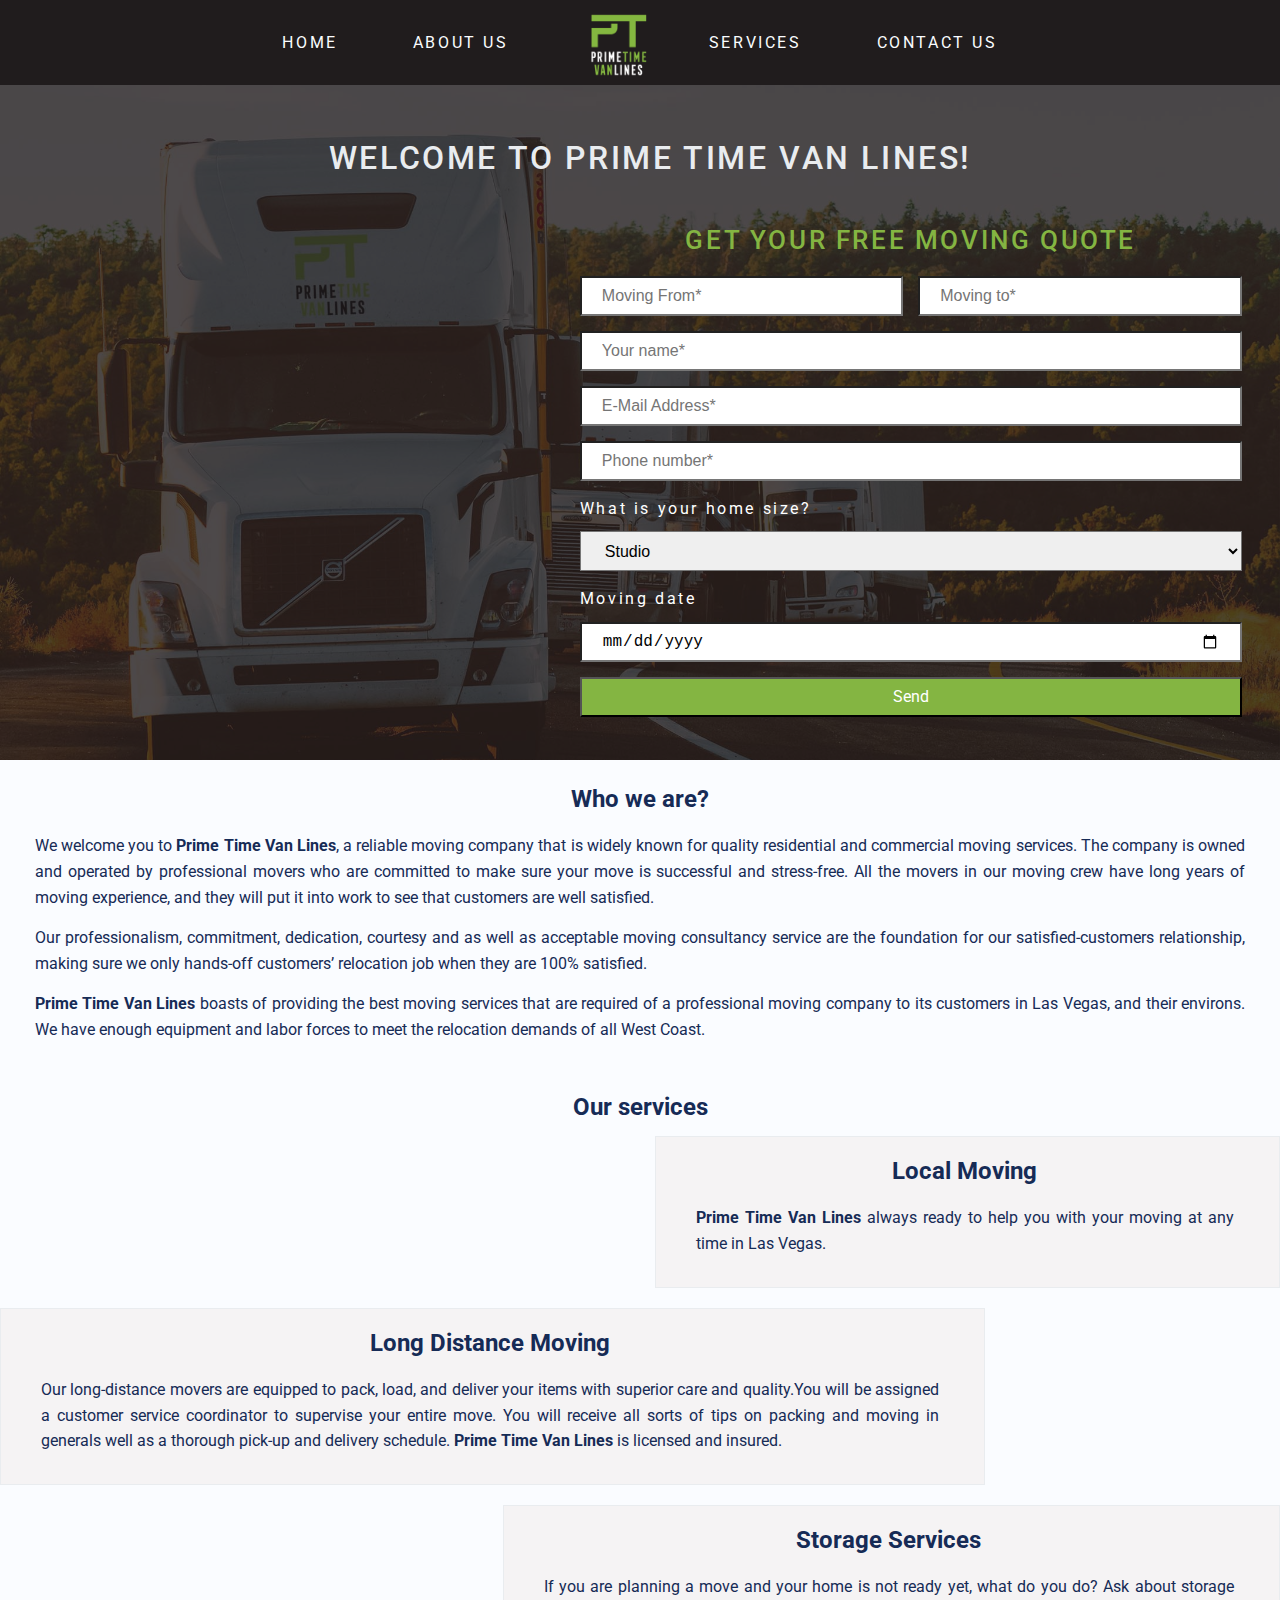
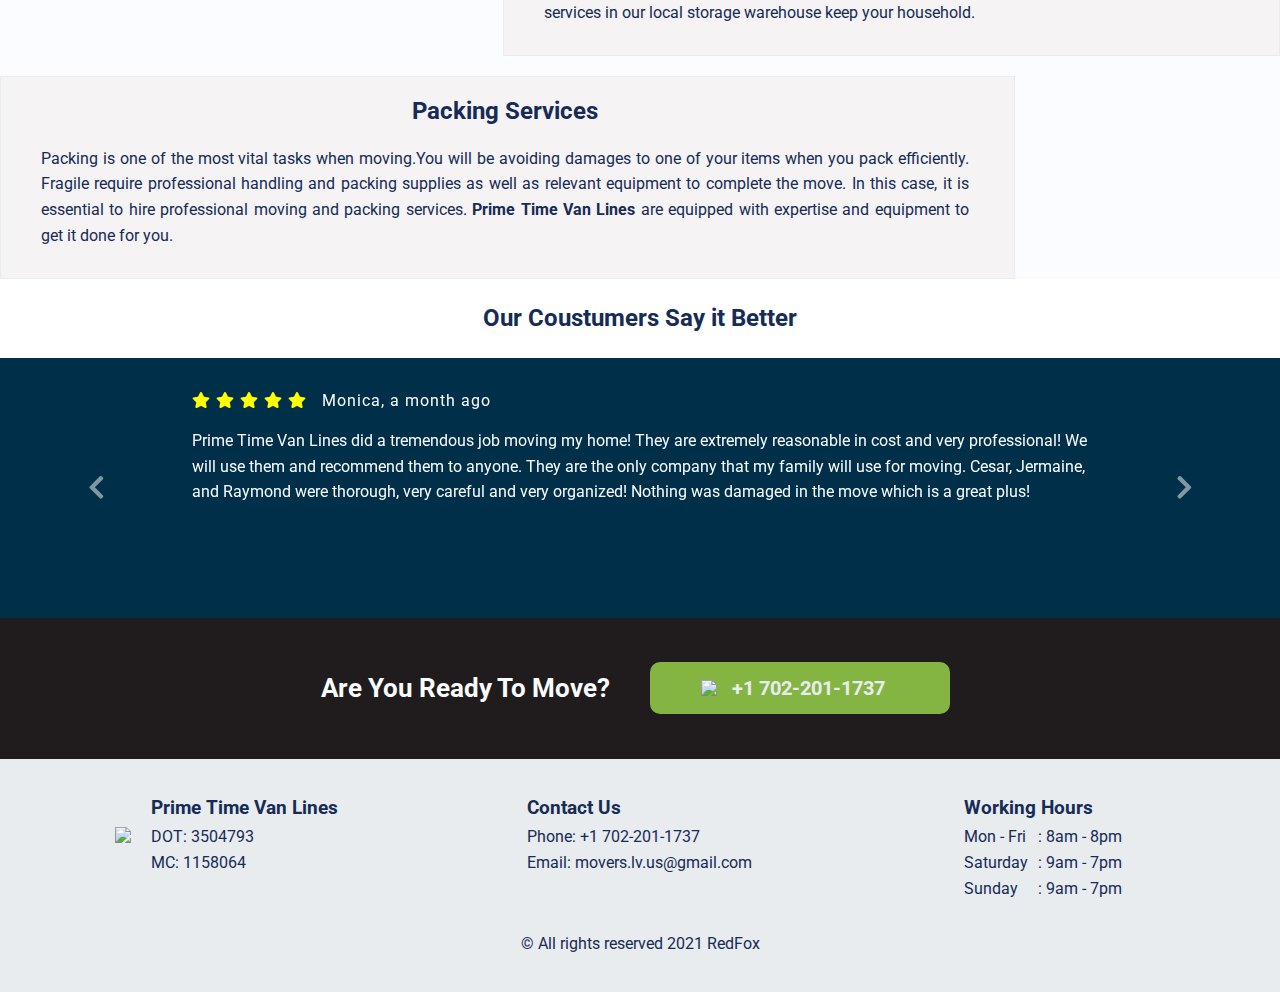
==== commit 65de0648: "pre upload" ====
--- a/index.html
+++ b/index.html
@@ -4,16 +4,24 @@
     <meta charset="UTF-8" />
     <meta http-equiv="X-UA-Compatible" content="IE=edge" />
     <meta name="viewport" content="width=device-width, initial-scale=1.0" />
+    <meta
+      name="description"
+      content="Need help with your move? Our professional movers relocate you with no stress. Get your free qoute today"
+    />
+    <meta name="keywords" content="moving,packing,storage,movers" />
+    <meta name="robots" content="index" />
+    <meta name="Author" content="Oleksandr Orlov, RedFox" />
     <link
       rel="stylesheet"
       href="https://use.fontawesome.com/releases/v5.0.13/css/all.css"
     />
     <link rel="stylesheet" href="/src/css/style.css" />
-    <title>PrimeTimeVanLines</title>
+    <title>PrimeTimeVanLines moving company</title>
   </head>
   <body>
     <div class="wrapper">
-      <header class="header" id='home'>
+      <!-- header -->
+      <header class="header" id="home">
         <div class="header__row">
           <nav class="header__menu menu">
             <div class="menu__icon icon-menu">
@@ -36,58 +44,58 @@
         </div>
       </header>
       <main class="page">
-        <!-- header -->
         <!-- end header -->
 
         <!-- main page -->
         <div class="main_screen">
           <div class="main_screen_bg ibg">
-            <img src="./src/assets/mainbg.jpg" alt="mover in front of boxes" />
+            <img src="./src/assets/bg.jpg" alt="mover in front of boxes" />
             <div class="main_screen_cover"></div>
           </div>
           <div class="main_screen_content">
             <div class="main_screen_content_text">
-              <h1>Welcome to Prime Time Van Lines</h1>
-              <p>
+              <h1>Welcome to Prime Time Van Lines!</h1>
+              <!-- <p>
                 Making Your Move Quick & Easy. We provide you with quality and
-                professional moving services that eradicate customers’ stress,
-                challenges, and mistakes from your move
-              </p>
-            </div>
+                professional moving services that eradicate customers stress,
+                challenges, and mistakes from your move.
+              </p> -->
+            </div>
+
+            <!-- Form start -->
             <div class="main_screen_content_form">
               <div class="form">
                 <form id="form" class="form__body">
-                  <h1 class="form__title">Get your free moving quote</h1>
+                  <span class="form__title">Get Your free moving quote</span>
+                  <input
+                    type="hidden"
+                    name="_subject"
+                    value="Moving qoute from website"
+                  />
+                  <input type="text" name="_honey" style="display: none" />
                   <div class="form__item__wrapper">
                     <div class="form__item">
-                      <!-- <label for="movingFrom" class="form__label"
-                        >Moving From</label
-                      > -->
                       <input
                         type="text "
                         id="movingFrom"
                         name="movingFrom"
                         class="form__input _req"
-                        placeholder="Moving From"
+                        placeholder="Moving From*"
                       />
                     </div>
 
                     <div class="form__item">
-                      <!-- <label for="movingTo" class="form__label"
-                        >Moving To</label
-                      > -->
                       <input
                         type="text "
                         id="movingTo"
                         name="movingTo"
                         class="form__input _req"
-                        placeholder="Moving to"
+                        placeholder="Moving to*"
                       />
                     </div>
                   </div>
 
                   <div class="form__item">
-                    <!-- <label for="name" class="form__label">Your Name</label> -->
                     <input
                       type="text "
                       id="name"
@@ -97,7 +105,6 @@
                     />
                   </div>
                   <div class="form__item">
-                    <!-- <label for="email" class="form__label">Your Email</label> -->
                     <input
                       type="email "
                       id="email"
@@ -107,7 +114,6 @@
                     />
                   </div>
                   <div class="form__item">
-                    <!-- <label for="phone" class="form__label">Phone Number</label> -->
                     <input
                       type="text"
                       id="phone"
@@ -119,9 +125,10 @@
 
                   <div class="form__item">
                     <div class="form__label">What is your home size?</div>
-                    <!-- <div id="container2" data-type="input"></div> -->
+
                     <select name="homeSize" id="homeSize" class="select">
-                      <option value="1Bedroom" selected>1 Bedroom</option>
+                      <option selected value="studio">Studio</option>
+                      <option value="1Bedroom">1 Bedroom</option>
                       <option value="2Bedroom">2 Bedroom</option>
                       <option value="3Bedroom">3 Bedroom</option>
                       <option value="4Bedroom">4 Bedroom</option>
@@ -136,15 +143,18 @@
                       name="movingDate"
                       id="movingDate"
                       class="form__input"
-                      placeholder="Moving date"
                     />
                   </div>
                   <div class="form__item">
                     <button type="submit" class="form__button">Send</button>
                   </div>
+                  <!-- <div class="form__item__message">
+                    <span class="form__message">Success!</span>
+                  </div> -->
                 </form>
               </div>
             </div>
+            <!-- Form end -->
           </div>
         </div>
         <!-- end main page -->
@@ -158,10 +168,10 @@
                 <h2>Who we are?</h2>
               </div>
               <div class="about_us_title">
-                <section class="text">
+                <div class="text">
                   <p>
                     We welcome you to
-                    <span class="bold_text">Prime Time Van Lines </span>, a
+                    <span class="bold_text">Prime Time Van Lines</span>, a
                     reliable moving company that is widely known for quality
                     residential and commercial moving services. The company is
                     owned and operated by professional movers who are committed
@@ -170,8 +180,8 @@
                     experience, and they will put it into work to see that
                     customers are well satisfied.
                   </p>
-                </section>
-                <section class="text">
+                </div>
+                <div class="text">
                   <p>
                     Our professionalism, commitment, dedication, courtesy and as
                     well as acceptable moving consultancy service are the
@@ -179,16 +189,16 @@
                     sure we only hands-off customers’ relocation job when they
                     are 100% satisfied.
                   </p>
-                </section>
-                <section class="text">
+                </div>
+                <div class="text">
                   <p>
                     <span class="bold_text"> Prime Time Van Lines</span> boasts
                     of providing the best moving services that are required of a
                     professional moving company to its customers in Las Vegas,
                     and their environs. We have enough equipment and labor
-                    forces to meet the relocation demands of all West Coast .
+                    forces to meet the relocation demands of all West Coast.
                   </p>
-                </section>
+                </div>
               </div>
             </div>
             <!-- About us block end -->
@@ -200,133 +210,260 @@
               <h2>Our services</h2>
             </div>
             <div class="services_wrapper">
-
-            
-            <section class="services">
-              <div class="services__row reverse">
-                <div class="services__column services__column_img ibg">
-                  <img src="./src/assets/moving.png" alt="local moving" />
-                </div>
-                <div class="services__column">
-                  <div class="services__content">
-                    <div class="about_us">
-                      <div class="about_us_title">
-                        <h2>Local Moving</h2>
+              <div class="services">
+                <div class="services__row reverse">
+                  <div class="services__column services__column_img ibg">
+                    <img src="./src/assets/moving.png" alt="local moving" />
+                  </div>
+                  <div class="services__column">
+                    <div class="services__content">
+                      <div class="about_us">
+                        <div class="about_us_title">
+                          <h2>Local Moving</h2>
+                        </div>
+                        <div class="about_us_title">
+                          <div class="text">
+                            <p>
+                              <span class="bold_text"
+                                >Prime Time Van Lines
+                              </span>
+                              always ready to help you with your moving at any
+                              time in Las Vegas.
+                            </p>
+                          </div>
+                        </div>
                       </div>
-                      <div class="about_us_title">
-                        <section class="text">
-                          <p>
-                            <span class="bold_text">Prime Time Van Lines </span
-                            >always ready to help you with your moving at any
-                            time in Las Vegas.
-                          </p>
-                        </section>
+                    </div>
+                  </div>
+                </div>
+              </div>
+
+              <div class="services">
+                <div class="services__row">
+                  <div class="services__column">
+                    <div class="services__content">
+                      <div class="about_us">
+                        <div class="about_us_title">
+                          <h2>Long Distance Moving</h2>
+                        </div>
+                        <div class="about_us_title">
+                          <div class="text">
+                            <p>
+                              Our long-distance movers are equipped to pack,
+                              load, and deliver your items with superior care
+                              and quality.You will be assigned a customer
+                              service coordinator to supervise your entire move.
+                              You will receive all sorts of tips on packing and
+                              moving in generals well as a thorough pick-up and
+                              delivery schedule. ​
+
+                              <span class="bold_text"
+                                >Prime Time Van Lines
+                              </span>
+                              is licensed and insured.
+                            </p>
+                          </div>
+                        </div>
                       </div>
                     </div>
                   </div>
-                </div>
-              </div>
-            </section>
-
-            <section class="services">
-              <div class="services__row">
-                <div class="services__column">
-                  <div class="services__content">
-                    <div class="about_us">
-                      <div class="about_us_title">
-                        <h2>Long Distance Moving</h2>
+                  <div class="services__column services__column_img ibg">
+                    <img
+                      src="./src/assets/longDistance.png"
+                      alt="Long distance"
+                    />
+                  </div>
+                </div>
+              </div>
+
+              <div class="services">
+                <div class="services__row reverse">
+                  <div class="services__column services__column_img ibg">
+                    <img src="./src/assets/storage.png" alt="storage" />
+                  </div>
+                  <div class="services__column">
+                    <div class="services__content">
+                      <div class="about_us">
+                        <div class="about_us_title">
+                          <h2>Storage Services</h2>
+                        </div>
+                        <div class="about_us_title">
+                          <div class="text">
+                            <p>
+                              If you are planning a move and your home is not
+                              ready yet, what do you do? Ask about storage
+                              services in our local storage warehouse keep your
+                              household.
+                            </p>
+                          </div>
+                        </div>
                       </div>
-                      <div class="about_us_title">
-                        <section class="text">
-                          <p>
-                            Our long-distance movers are equipped to pack, load,
-                            and deliver your items with superior care and
-                            quality.You will be assigned a customer service
-                            coordinator to supervise your entire move. You will
-                            receive all sorts of tips on packing and moving in
-                            generals well as a thorough pick-up and delivery
-                            schedule. ​
-
-                            <span class="bold_text">Prime Time Van Lines </span>
-                            is licensed and insured.
-                          </p>
-                        </section>
+                    </div>
+                  </div>
+                </div>
+              </div>
+              <div class="services">
+                <div class="services__row">
+                  <div class="services__column">
+                    <div class="services__content">
+                      <div class="about_us">
+                        <div class="about_us_title">
+                          <h2>Packing Services</h2>
+                        </div>
+                        <div class="about_us_title">
+                          <div class="text">
+                            <p>
+                              Packing is one of the most vital tasks when
+                              moving.You will be avoiding damages to one of your
+                              items when you pack efficiently. Fragile require
+                              professional handling and packing supplies as well
+                              as relevant equipment to complete the move. In
+                              this case, it is essential to hire professional
+                              moving and packing services.
+                              <span class="bold_text"
+                                >Prime Time Van Lines
+                              </span>
+                              are equipped with expertise and equipment to get
+                              it done for you.
+                            </p>
+                          </div>
+                        </div>
                       </div>
                     </div>
                   </div>
-                </div>
-                <div class="services__column services__column_img ibg">
-                  <img
-                    src="./src/assets/longDistance.png"
-                    alt="Long distance"
-                  />
-                </div>
-              </div>
-            </section>
-
-            <section class="services">
-              <div class="services__row reverse">
-                <div class="services__column services__column_img ibg">
-                  <img src="./src/assets/storage.png" alt="storage" />
-                </div>
-                <div class="services__column">
-                  <div class="services__content">
-                    <div class="about_us">
-                      <div class="about_us_title">
-                        <h2>Storage Services</h2>
-                      </div>
-                      <div class="about_us_title">
-                        <section class="text">
-                          <p>
-                            If you are planning a move and your home is not
-                            ready yet, what do you do? Ask about storage
-                            services in our local storage warehouse keep your
-                            household.
-                          </p>
-                        </section>
-                      </div>
-                    </div>
-                  </div>
-                </div>
-              </div>
-            </section>
-            <section class="services">
-              <div class="services__row">
-                <div class="services__column">
-                  <div class="services__content">
-                    <div class="about_us">
-                      <div class="about_us_title">
-                        <h2>Packing Services</h2>
-                      </div>
-                      <div class="about_us_title">
-                        <section class="text">
-                          <p>
-                            Packing is one of the most vital tasks when
-                            moving.You will be avoiding damages to one of your
-                            items when you pack efficiently. Fragile require
-                            professional handling and packing supplies as well
-                            as relevant equipment to complete the move. In this
-                            case, it is essential to hire professional moving
-                            and packing services.
-                            <span class="bold_text">Prime Time Van Lines </span>
-                            are equipped with expertise and equipment to get it
-                            done for you.
-                          </p>
-                        </section>
-                      </div>
-                    </div>
-                  </div>
-                </div>
-                <div class="services__column services__column_img ibg">
-                  <img src="./src/assets/packing.png" alt="Packing" />
-                </div>
-              </div>
-            </section>
+                  <div class="services__column services__column_img ibg">
+                    <img src="./src/assets/packing.png" alt="Packing" />
+                  </div>
+                </div>
+              </div>
             </div>
           </div>
           <!-- Services block end -->
         </div>
         <!-- content -->
+
+        <!-- Slider start -->
+        <div class="slider">
+          <div class="slider__title">
+            <h2>Our Coustumers Say it Better</h2>
+          </div>
+          <div
+            id="carouselExampleInterval"
+            class="carousel slide"
+            data-bs-ride="carousel"
+          >
+            <div class="carousel-inner">
+              <div class="carousel-item active">
+                <div class="rew__item">
+                  <div class="rew__item__rating">
+                    <div class="rew__item__rating__stars">
+                      <i class="fas fa-star"></i>
+                      <i class="fas fa-star"></i>
+                      <i class="fas fa-star"></i>
+                      <i class="fas fa-star"></i>
+                      <i class="fas fa-star"></i>
+                    </div>
+                    <div class="rew__item__rating__title">
+                      Monica, a month ago
+                    </div>
+                  </div>
+                  <div class="rew__item__content">
+                    Prime Time Van Lines did a tremendous job moving my home!
+                    They are extremely reasonable in cost and very professional!
+                    We will use them and recommend them to anyone. They are the
+                    only company that my family will use for moving. Cesar,
+                    Jermaine, and Raymond were thorough, very careful and very
+                    organized! Nothing was damaged in the move which is a great
+                    plus!
+                  </div>
+                </div>
+              </div>
+              <div class="carousel-item">
+                <div class="rew__item">
+                  <div class="rew__item__rating">
+                    <div class="rew__item__rating__stars">
+                      <i class="fas fa-star"></i>
+                      <i class="fas fa-star"></i>
+                      <i class="fas fa-star"></i>
+                      <i class="fas fa-star"></i>
+                      <i class="fas fa-star"></i>
+                    </div>
+                    <div class="rew__item__rating__title">
+                      Joshua · 2 months ago
+                    </div>
+                  </div>
+                  From the office to the techs in the truck your team does a
+                  great job. I personally am a Prime Time Van Lines loyalist.
+                  Your the company that I use for all my major moves. Thank you
+                  for your services
+                </div>
+              </div>
+              <div class="carousel-item">
+                <div class="rew__item">
+                  <div class="rew__item__rating">
+                    <div class="rew__item__rating__stars">
+                      <i class="fas fa-star"></i>
+                      <i class="fas fa-star"></i>
+                      <i class="fas fa-star"></i>
+                      <i class="fas fa-star"></i>
+                      <i class="fas fa-star"></i>
+                    </div>
+                    <div class="rew__item__rating__title">
+                      Wendie · 2 months ago
+                    </div>
+                  </div>
+                  My movers were amazing. Quick and professional. Would
+                  definitely hire them again
+                </div>
+              </div>
+              <div class="carousel-item">
+                <div class="rew__item">
+                  <div class="rew__item__rating">
+                    <div class="rew__item__rating__stars">
+                      <i class="fas fa-star"></i>
+                      <i class="fas fa-star"></i>
+                      <i class="fas fa-star"></i>
+                      <i class="fas fa-star"></i>
+                      <i class="fas fa-star"></i>
+                    </div>
+                    <div class="rew__item__rating__title">
+                      Robert · 2 months ago
+                    </div>
+                  </div>
+                  The two young people were very careful and attentive . They
+                  work very well together and backed each other up . I’ve been
+                  in the service industry for 52 years and this team were
+                  awesome. Your company should be proud for the representation
+                  they provided. The young lady team leader I wish I could
+                  remember her name! Should be a trainer for your company. I
+                  would . Thank you all
+                </div>
+              </div>
+            </div>
+            <button
+              class="carousel-control-prev"
+              type="button"
+              data-bs-target="#carouselExampleInterval"
+              data-bs-slide="prev"
+            >
+              <i class="fas fa-chevron-left fa-2x"></i>
+
+              <span class="visually-hidden">Previous</span>
+            </button>
+            <button
+              class="carousel-control-next"
+              type="button"
+              data-bs-target="#carouselExampleInterval"
+              data-bs-slide="next"
+            >
+              <i class="fas fa-chevron-right fa-2x"></i>
+
+              <span class="visually-hidden">Next</span>
+            </button>
+          </div>
+        </div>
+        <!-- Slider end -->
+
         <!-- Ready to move start-->
         <div class="readytomove_container">
           <div class="readytomove_text">
@@ -339,7 +476,7 @@
                   <img src="./src/assets/telephone-forward.svg" alt="phone" />
                 </div>
                 <div class="number_phone">
-                  <h3>+17022011737</h3>
+                  <h3>+1 702-201-1737</h3>
                 </div>
               </div>
             </a>
@@ -349,47 +486,56 @@
 
         <!-- footer -->
         <footer class="footer">
-          <div id='contact_us'>
-           <div class="footer_row">
-            <div class="footer_col">
-              <div class="footer_col_info">
-                <div class="footer_col_info_logo ">
-                  <a href="index.html">
-                    <img src="./src/assets/darklogo.png" alt="PTVLlogo" />
-                  </a>
-                </div>
-                <div class="footer_col_info_dot">
-                  <h3>Prime Time Van Lines</h3>
-                  <p>DOT: 3504793</p>
-                  <p>MC: 1158064</p>
-                </div>
-              </div>
-            </div>
-            <div class="footer_col">
-              <div class="footer_col_info">
-                <div class="footer_col_info_dot">
-                  <h3>Contact Us</h3>
-                  <p>Phone: +1 702-201-1737</p>
-                  <p>Email: movers.lv.us@gmail.com</p>
-                </div>
-              </div>
-            </div>
-            <div class="footer_col">
-              <div class="footer_col_info">
-                <div class="footer_col_info_dot">
-                  <h3>Working Hours</h3>
-                  <p>Mon - Fri: 8am - 8pm</p>
-                  <p>Saturday: 9am - 7pm</p>
-                  <p>Sunday: 9am - 7pm</p>
-                </div>
-              </div>
-            </div>
-           </div>
-          </div>
-           
-           <div class="footer_row">
-             <div class="footer_rights">
-              <p>&#169 All rights reserved 2021 RedFox</p>
+          <div id="contact_us">
+            <div class="footer_row">
+              <div class="footer_col">
+                <div class="footer_col_info">
+                  <div class="footer_col_info_logo">
+                    <a href="index.html">
+                      <img src="./src/assets/darklogo.png" alt="PTVLlogo" />
+                    </a>
+                  </div>
+                  <div class="footer_col_info_dot">
+                    <h3>Prime Time Van Lines</h3>
+                    <p>DOT: 3504793</p>
+                    <p>MC: 1158064</p>
+                  </div>
+                </div>
+              </div>
+              <div class="footer_col">
+                <div class="footer_col_info">
+                  <div class="footer_col_info_dot">
+                    <h3>Contact Us</h3>
+                    <p>Phone: +1 702-201-1737</p>
+                    <p>Email: movers.lv.us@gmail.com</p>
+                  </div>
+                </div>
+              </div>
+              <div class="footer_col">
+                <div class="footer_col_info">
+                  <div class="footer_col_info_dot">
+                    <h3>Working Hours</h3>
+                    <div class="footer_col_info_time_wrapper">
+                      <div class="footer_col_info_days">
+                        <p>Mon - Fri</p>
+                        <p>Saturday</p>
+                        <p>Sunday</p>
+                      </div>
+                      <div class="footer_col_info_time">
+                        <p>: 8am - 8pm</p>
+                        <p>: 9am - 7pm</p>
+                        <p>: 9am - 7pm</p>
+                      </div>
+                    </div>
+                  </div>
+                </div>
+              </div>
+            </div>
+          </div>
+
+          <div class="footer_row">
+            <div class="footer_rights">
+              <p>&#169; All rights reserved 2021 RedFox</p>
             </div>
             ights
           </div>
@@ -397,15 +543,23 @@
         <!-- end footer -->
       </main>
     </div>
+
+    <!-- Go back to top menu -->
     <a href="#home">
-    <div class="gotobtn" id="goToHome">
+      <div class="gotobtn" id="goToHome">
         <div class="btn_icon">
           <i class="fas fa-chevron-up"></i>
         </div>
       </div>
     </a>
+    <!-- Go back to top menu end-->
 
     <script src="https://code.jquery.com/jquery-3.5.1.min.js"></script>
+    <script
+      src="https://cdn.jsdelivr.net/npm/bootstrap@5.1.3/dist/js/bootstrap.bundle.min.js"
+      integrity="sha384-ka7Sk0Gln4gmtz2MlQnikT1wXgYsOg+OMhuP+IlRH9sENBO0LRn5q+8nbTov4+1p"
+      crossorigin="anonymous"
+    ></script>
     <script src="./scripts/scripts.js"></script>
     <script src="./scripts/form.js"></script>
   </body>
--- a/src/css/style.css
+++ b/src/css/style.css
@@ -1,3 +1,4 @@
+@import url("https://fonts.googleapis.com/css2?family=Roboto:wght@300;400;500&display=swap");
 @import url("https://fonts.googleapis.com/css2?family=Roboto:wght@300;400;500&display=swap");
 @import url("https://fonts.googleapis.com/css2?family=Roboto:wght@300;400;500&display=swap");
 @import url("https://fonts.googleapis.com/css2?family=Roboto:wght@300;400;500&display=swap");
@@ -109,7 +110,7 @@
 }
 
 .menu__link:hover {
-  color: #55a630;
+  color: #27a300;
 }
 
 @media (max-width: 805px) {
@@ -214,11 +215,11 @@
   display: -webkit-box;
   display: -ms-flexbox;
   display: flex;
-  width: 100%;
+  width: 55%;
   max-width: 1100px;
   color: #fff;
   display: flex;
-  padding: 20px 40px 20px 0px;
+  padding: 0px;
 }
 
 @media (max-width: 805px) {
@@ -258,7 +259,6 @@
       -ms-flex-direction: column;
           flex-direction: column;
   width: 100%;
-  margin-top: 70px;
 }
 
 @media (max-width: 805px) {
@@ -274,7 +274,7 @@
   left: 0;
   width: 100%;
   height: 100%;
-  background: rgba(51, 51, 51, 0.12) url("/src/assets/loader.gif") center/150px no-repeat;
+  background: rgba(51, 51, 51, 0.5) url("/src/assets/loader.gif") center/150px no-repeat;
   opacity: 0;
   visibility: hidden;
   -webkit-transition: all 0.3s ease;
@@ -287,15 +287,18 @@
 }
 
 .form__title {
-  font-size: 30px;
+  text-transform: uppercase;
+  font-size: 1.6rem;
   text-align: center;
-  text-shadow: 3px 3px #003049;
-  margin-bottom: 10px;
+  font-weight: 500;
+  color: #84b542;
+  margin-bottom: 15px;
 }
 
 @media (max-width: 376px) {
   .form__title {
-    font-size: 1.4rem;
+    font-size: 1.6rem;
+    color: #84b542;
   }
 }
 
@@ -329,7 +332,7 @@
   height: 40px;
   padding: 0 20px;
   margin: 0 0 10px 0;
-  border-radius: 5px;
+  border-radius: 0px;
   width: 100%;
   font-size: 16px;
   -webkit-transition: all 0.3s ease;
@@ -342,15 +345,15 @@
 }
 
 .form__input._error {
-  -webkit-box-shadow: 0 0 10px red;
-          box-shadow: 0 0 10px red;
+  -webkit-box-shadow: 0 0 10px #ff0000;
+          box-shadow: 0 0 10px #ff0000;
 }
 
 .select {
   height: 40px;
   padding: 0 20px;
   margin: 0 0 10px 0;
-  border-radius: 5px;
+  border-radius: 0px;
   width: 100%;
   font-size: 16px;
 }
@@ -367,8 +370,9 @@
       -ms-flex-align: center;
           align-items: center;
   min-height: 40px;
-  border-radius: 5px;
-  background-color: #bc4749;
+  border-radius: 0px;
+  outline: none;
+  background-color: #84b542;
   color: #fff;
   font-size: 1rem;
   font-family: 'Roboto', sans-serif;
@@ -378,23 +382,56 @@
 
 @media (max-width: 805px) {
   .form__button {
-    background-color: #55a630;
+    background-color: #84b542;
   }
 }
 
 .form__button:hover {
-  background-color: #55a630;
+  background-color: #84b542;
 }
 
 .form__button:active {
   top: 3px;
-  -webkit-box-shadow: 0 2px 0 #003049;
-          box-shadow: 0 2px 0 #003049;
+  -webkit-box-shadow: 0 1px 0 #003049;
+          box-shadow: 0 1px 0 #003049;
 }
 
 .loading {
   height: 100%;
   width: 100%;
+}
+
+.form__item__message {
+  height: 100%;
+  width: 100%;
+  margin: 0 0px 5px 0;
+  display: -webkit-box;
+  display: -ms-flexbox;
+  display: flex;
+  -webkit-box-pack: center;
+      -ms-flex-pack: center;
+          justify-content: center;
+  -webkit-box-align: center;
+      -ms-flex-align: center;
+          align-items: center;
+}
+
+.form__message {
+  text-align: center;
+  font-size: 1rem;
+  font-weight: normal;
+  color: #27a300;
+}
+
+.form__message__error {
+  color: #ff0000;
+}
+
+.form__message__error {
+  text-align: center;
+  font-size: 1rem;
+  font-weight: normal;
+  color: #ff0000;
 }
 
 .about_us {
@@ -426,11 +463,15 @@
   text-align: justify;
 }
 
+.about_us_title h2 {
+  font-size: 1.5rem;
+}
+
 .text {
   margin: 15px 0;
 }
 
-.text .bold_text {
+.text p .bold_text {
   font-weight: bold;
 }
 
@@ -455,7 +496,7 @@
           flex-direction: column;
 }
 
-@media (min-width: 1450px) {
+@media (min-width: 1650px) {
   .services_wrapper {
     -webkit-box-orient: horizontal;
     -webkit-box-direction: normal;
@@ -474,7 +515,7 @@
   margin-bottom: 0;
 }
 
-@media (min-width: 1450px) {
+@media (min-width: 1650px) {
   .services {
     display: -webkit-box;
     display: -ms-flexbox;
@@ -490,10 +531,13 @@
 }
 
 .services_title {
-  font-size: 1.2rem;
   color: #162b56;
   text-align: center;
   padding: 10px;
+}
+
+.services_title h2 {
+  font-size: 1.5rem;
 }
 
 .services__row {
@@ -516,7 +560,7 @@
   }
 }
 
-@media (min-width: 1450px) {
+@media (min-width: 1650px) {
   .services__row {
     display: -webkit-box;
     display: -ms-flexbox;
@@ -528,7 +572,7 @@
   }
 }
 
-@media (min-width: 1450px) {
+@media (min-width: 1650px) {
   .services__column {
     height: 50%;
   }
@@ -547,7 +591,7 @@
   }
 }
 
-@media (min-width: 1450px) {
+@media (min-width: 1650px) {
   .services__column_img {
     padding: 35%;
   }
@@ -581,7 +625,7 @@
   }
 }
 
-@media (min-width: 1450px) {
+@media (min-width: 1650px) {
   .services__content {
     height: 100%;
   }
@@ -596,7 +640,7 @@
   }
 }
 
-@media (min-width: 1450px) {
+@media (min-width: 1650px) {
   .reverse {
     -webkit-box-orient: vertical;
     -webkit-box-direction: reverse;
@@ -690,13 +734,14 @@
   width: 50%;
   border-radius: 10px;
   padding: 10px 20px;
-  color: #162b56;
+  color: #e9ecef;
   -webkit-transition: all 0.3s ease-in-out;
   transition: all 0.3s ease-in-out;
+  background-color: #84b542;
 }
 
 .number_wrapper:hover {
-  background-color: #55a630;
+  background-color: #84b542;
   color: #e9ecef;
 }
 
@@ -708,8 +753,8 @@
 
 @media (max-width: 805px) {
   .number_wrapper {
-    background-color: #55a630;
-    color: #e9ecef;
+    background-color: #84b542;
+    color: #fafcff;
     width: 100%;
   }
 }
@@ -721,8 +766,11 @@
 }
 
 .number_phone {
-  font-size: 1.4rem;
   margin: 0 15px;
+}
+
+.number_phone h3 {
+  font-size: 1.25rem;
 }
 
 .number_icon {
@@ -762,9 +810,9 @@
   -webkit-box-direction: normal;
       -ms-flex-direction: row;
           flex-direction: row;
-  -webkit-box-align: center;
-      -ms-flex-align: center;
-          align-items: center;
+  -webkit-box-align: start;
+      -ms-flex-align: start;
+          align-items: start;
   -webkit-box-pack: center;
       -ms-flex-pack: center;
           justify-content: center;
@@ -877,6 +925,226 @@
   color: #162b56;
 }
 
+.footer_col_info_time_wrapper {
+  display: -webkit-box;
+  display: -ms-flexbox;
+  display: flex;
+  -webkit-box-orient: horizontal;
+  -webkit-box-direction: normal;
+      -ms-flex-direction: row;
+          flex-direction: row;
+}
+
+.footer_col_info_days {
+  text-align: start;
+  margin-right: 10px;
+}
+
+.slider {
+  min-height: 300px;
+  width: 100%;
+  background-color: #003049;
+  display: -webkit-box;
+  display: -ms-flexbox;
+  display: flex;
+  -webkit-box-orient: vertical;
+  -webkit-box-direction: normal;
+      -ms-flex-direction: column;
+          flex-direction: column;
+  -webkit-box-pack: start;
+      -ms-flex-pack: start;
+          justify-content: start;
+}
+
+.slider__title {
+  text-align: center;
+  padding: 20px 30px;
+  width: 100%;
+  background-color: #fff;
+  color: #162b56;
+}
+
+.slider__title h2 {
+  font-size: 1.5rem;
+  margin: 0;
+  padding: 0;
+}
+
+.slider__rews {
+  display: -webkit-box;
+  display: -ms-flexbox;
+  display: flex;
+  width: 100%;
+  height: 100%;
+  background-color: #e9ecef;
+}
+
+.rew__item {
+  width: 100%;
+  min-height: 200px;
+  color: #fafcff;
+  font-size: 1rem;
+  padding: 0 15%;
+  margin: 30px 0;
+}
+
+.rew__item__content {
+  width: 100%;
+  height: 100%;
+  margin-bottom: 15px;
+}
+
+.rew__item__rating {
+  display: -webkit-box;
+  display: -ms-flexbox;
+  display: flex;
+  -webkit-box-orient: horizontal;
+  -webkit-box-direction: normal;
+      -ms-flex-direction: row;
+          flex-direction: row;
+  -webkit-box-align: center;
+      -ms-flex-align: center;
+          align-items: center;
+  -webkit-box-pack: start;
+      -ms-flex-pack: start;
+          justify-content: start;
+  height: 10%;
+  width: 100%;
+  letter-spacing: 1px;
+  margin-bottom: 15px;
+}
+
+@media (max-width: 455px) {
+  .rew__item__rating {
+    -webkit-box-orient: vertical;
+    -webkit-box-direction: normal;
+        -ms-flex-direction: column;
+            flex-direction: column;
+    -webkit-box-align: start;
+        -ms-flex-align: start;
+            align-items: start;
+    -webkit-box-pack: start;
+        -ms-flex-pack: start;
+            justify-content: start;
+  }
+}
+
+.rew__item__rating__stars {
+  margin-right: 15px;
+}
+
+.rew__item__rating i::before {
+  font-size: 1rem;
+  height: 100%;
+  color: yellow;
+}
+
+.carousel {
+  position: relative;
+}
+
+.carousel-inner {
+  position: relative;
+  width: 100%;
+  overflow: hidden;
+}
+
+.carousel-item {
+  position: relative;
+  display: none;
+  float: left;
+  width: 100%;
+  margin-right: -100%;
+  -webkit-backface-visibility: hidden;
+  backface-visibility: hidden;
+  -webkit-transition: -webkit-transform 0.6s ease-in-out;
+  transition: -webkit-transform 0.6s ease-in-out;
+  transition: transform 0.6s ease-in-out;
+  transition: transform 0.6s ease-in-out, -webkit-transform 0.6s ease-in-out;
+}
+
+.carousel-item.active {
+  display: block;
+}
+
+.carousel-item-next {
+  display: block;
+}
+
+.carousel-item-prev {
+  display: block;
+}
+
+.carousel-control-prev {
+  left: 0;
+}
+
+.carousel-control-next {
+  right: 0;
+}
+
+.carousel-control-next,
+.carousel-control-prev {
+  position: absolute;
+  top: 0;
+  bottom: 0;
+  z-index: 1;
+  display: -webkit-box;
+  display: -ms-flexbox;
+  display: flex;
+  -webkit-box-align: center;
+  -ms-flex-align: center;
+  align-items: center;
+  -webkit-box-pack: center;
+  -ms-flex-pack: center;
+  justify-content: center;
+  width: 15%;
+  padding: 0;
+  color: #fff;
+  text-align: center;
+  background: 0 0;
+  border: 0;
+  opacity: 0.5;
+  -webkit-transition: opacity 0.15s ease;
+  transition: opacity 0.15s ease;
+}
+
+[type='button']:not(:disabled),
+[type='reset']:not(:disabled),
+[type='submit']:not(:disabled),
+button:not(:disabled) {
+  cursor: pointer;
+}
+
+.visually-hidden,
+.visually-hidden-focusable:not(:focus):not(:focus-within) {
+  position: absolute !important;
+  width: 1 px !important;
+  height: 1 px !important;
+  padding: 0 !important;
+  margin: -1 px !important;
+  overflow: hidden !important;
+  clip: rect(0, 0, 0, 0) !important;
+  white-space: nowrap !important;
+  border: 0 !important;
+}
+
+.carousel-item-next {
+  display: block;
+}
+
+.active.carousel-item-start,
+.carousel-item-prev:not(.carousel-item-end) {
+  -webkit-transform: translateX(-100%);
+          transform: translateX(-100%);
+}
+
+.active.carousel-item-end,
+.carousel-item-next:not(.carousel-item-start) {
+  -webkit-transform: translateX(100%);
+          transform: translateX(100%);
+}
+
 * {
   -webkit-box-sizing: border-box;
           box-sizing: border-box;
@@ -1003,16 +1271,19 @@
   display: -webkit-box;
   display: -ms-flexbox;
   display: flex;
-  -webkit-box-orient: horizontal;
+  -webkit-box-orient: vertical;
   -webkit-box-direction: normal;
-      -ms-flex-direction: row;
-          flex-direction: row;
-  -webkit-box-pack: start;
-      -ms-flex-pack: start;
-          justify-content: start;
+      -ms-flex-direction: column;
+          flex-direction: column;
+  -webkit-box-pack: center;
+      -ms-flex-pack: center;
+          justify-content: center;
+  -webkit-box-align: center;
+      -ms-flex-align: center;
+          align-items: center;
   min-height: 100%;
   width: 100%;
-  padding: 0px;
+  padding: 3%;
   letter-spacing: 2.6px;
 }
 
@@ -1031,20 +1302,26 @@
       -ms-flex-align: center;
           align-items: center;
   text-align: center;
-  width: 50%;
+  width: 100%;
   padding: 10px 20px 10px 40px;
 }
 
 .main_screen_content_text h1 {
+  text-transform: uppercase;
+  font-size: 2rem;
+  text-align: center;
+  font-weight: 500;
+  color: #e9ecef;
+  margin-bottom: 25px;
+}
+
+.main_screen_content_text p {
+  max-width: 521px;
+  text-transform: uppercase;
   color: #fafcff;
-  font-size: 30px;
-  text-shadow: 3px 3px #003049;
-}
-
-.main_screen_content_text p {
-  color: #fafcff;
-  font-size: 1.1rem;
-  text-align: center;
+  font-size: 1rem;
+  text-align: justify;
+  letter-spacing: 2.6px;
 }
 
 @media (max-width: 805px) {
@@ -1058,11 +1335,11 @@
         -ms-flex-pack: center;
             justify-content: center;
     letter-spacing: 0;
-    margin-top: 50px;
+    margin-top: 30px;
   }
   .main_screen_content_text h1 {
-    font-size: 2rem;
-    text-shadow: 3px 3px #003049;
+    font-size: 1.8rem;
+    margin-bottom: 0;
   }
 }
 
@@ -1077,6 +1354,7 @@
             justify-content: end;
     letter-spacing: 0;
     padding-bottom: 0;
+    margin-top: 10px;
   }
 }
 
@@ -1084,9 +1362,9 @@
   display: -webkit-box;
   display: -ms-flexbox;
   display: flex;
-  -webkit-box-pack: center;
-      -ms-flex-pack: center;
-          justify-content: center;
+  -webkit-box-pack: end;
+      -ms-flex-pack: end;
+          justify-content: end;
   -webkit-box-align: center;
       -ms-flex-align: center;
           align-items: center;
